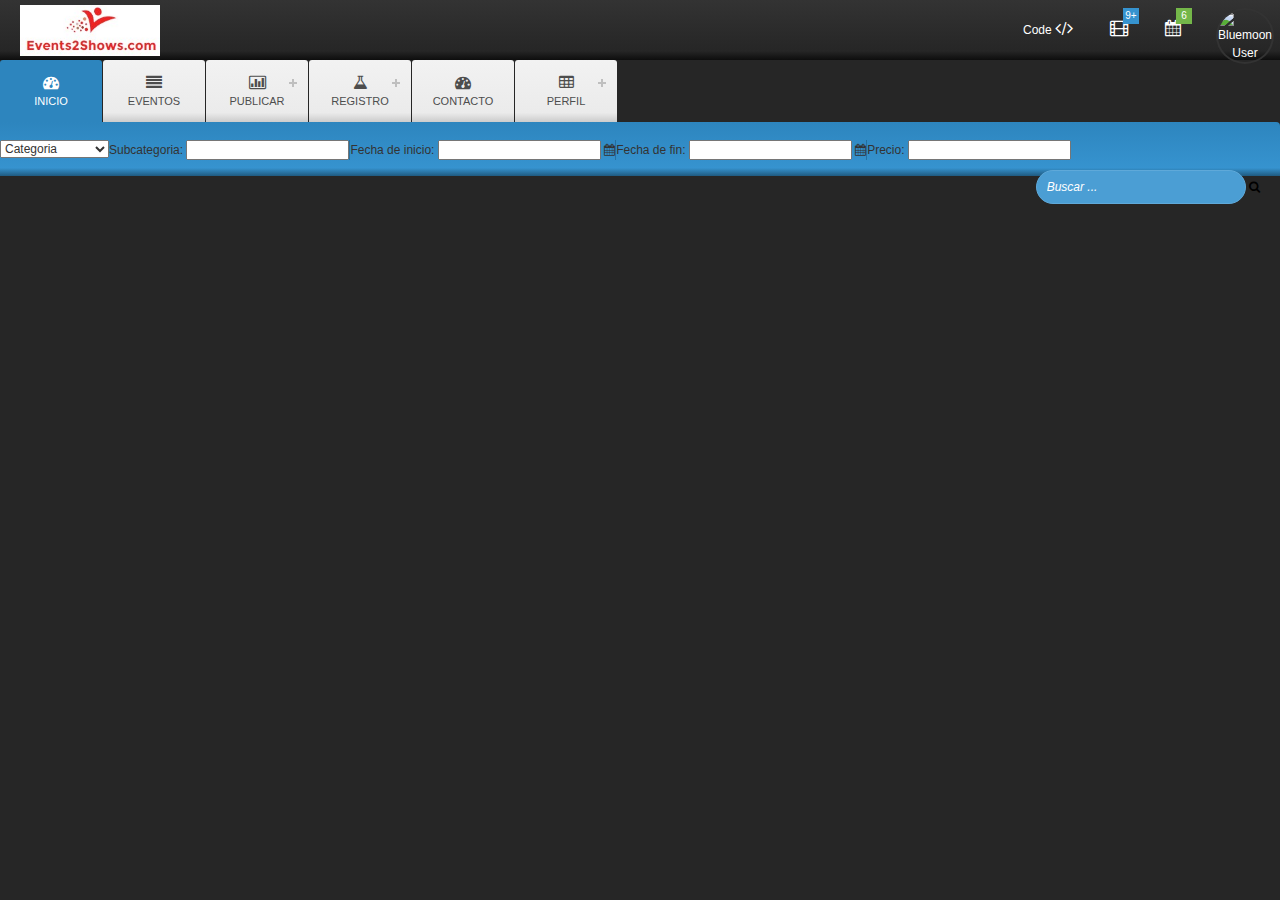
==== index.html @ 30f67073 "Merge branch 'masterDEV-Rojas' into masterDEV-Carballo" ====
<!DOCTYPE html>
<html ng-app="Prototipo">
<head lang="en">
    <meta charset="UTF-8">
    <title></title>
    <link href="resources/css/estilo.css" rel="stylesheet" type="text/css">
    <script src="https://www.google.com/jsapi"></script>
    <script src="http://code.jquery.com/jquery-1.11.3.min.js"></script>
    <script src="resources/js/angular-1.3.15/angular.min.js"></script>
    <script src="resources/js/angular-1.3.15/angular-route.min.js"></script>
    <script src="resources/js/app.js"></script>
    <link href="resources/css/index.css" rel="stylesheet">
    
    <!--Tema-->
    <link rel="shortcut icon" href="img/favicon.ico">
    
    <link href="resources/css/bootstrap.min.css" rel="stylesheet">
    <link href="resources/css/new.css" rel="stylesheet"> 
    <link href="resources/css/charts-graphs.css" rel="stylesheet">
    <!-- Datepicker CSS -->
    <link rel="stylesheet" type="text/css" href="resources/css/datepicker.css">

    <link href="resources/fonts/font-awesome.min.css" rel="stylesheet">

    <!-- HTML5 shiv and Respond.js IE8 support of HTML5 elements and media queries -->
    <!--[if lt IE 9]>
      <script src="js/html5shiv.js"></script>
      <script src="js/respond.min.js"></script>
    <![endif]-->
    <script>
      (function(i,s,o,g,r,a,m){i['GoogleAnalyticsObject']=r;i[r]=i[r]||function(){
      (i[r].q=i[r].q||[]).push(arguments)},i[r].l=1*new Date();a=s.createElement(o),
      m=s.getElementsByTagName(o)[0];a.async=1;a.src=g;m.parentNode.insertBefore(a,m)
      })(window,document,'script','http://www.google-analytics.com/analytics.js','ga');
      ga('create', 'UA-40304444-1', 'iamsrinu.com');
      ga('send', 'pageview');

    </script>
    <!--End tema-->
    </head>
<body>
   
    
    <!--Header tema-->
    <header>
      <a href="index.html" class="logo">
        <img src="resources/images/LogoEvents2shows.jpg" alt="Logo"/>
      </a>
      <div class="pull-right">
        <ul id="mini-nav" class="clearfix">
          <li class="list-box hidden-xs">
            <a href="#" data-toggle="modal" data-target="#modalMd">
              <span class="text-white">Code</span> <i class="fa fa-code"></i>
            </a>
            <!-- Modal -->
            <div class="modal fade" id="modalMd" tabindex="-1" role="dialog" aria-labelledby="myModalLabel5" aria-hidden="true">
              <div class="modal-dialog">
                <div class="modal-content">
                  <div class="modal-header">
                    <button type="button" class="close" data-dismiss="modal" aria-hidden="true">&times;</button>
                    <h4 class="modal-title text-danger" id="myModalLabel5">Coding Style </h4>
                  </div>
                  <div class="modal-body">
                    <img src="img/documentation.png" alt="Esquare Admin">
                  </div>
                  <div class="modal-footer">
                    <button type="button" class="btn btn-danger" data-dismiss="modal"><i class="fa fa-times"></i> Close</button>
                  </div>
                </div>
              </div>
            </div>
          </li>
          <li class="list-box dropdown">
            <a id="drop5" href="#" role="button" class="dropdown-toggle" data-toggle="dropdown">
              <i class="fa fa-film"></i>
            </a>
            <span class="info-label info-bg">9+</span>
            <ul class="dropdown-menu stats-widget clearfix">
              <li>
                <h5 class="text-success">$37895</h5>
                <p>Revenue <span class="text-success">+2%</span></p>
                <div class="progress progress-mini">
                  <div class="progress-bar progress-bar-success" role="progressbar" aria-valuenow="40" aria-valuemin="0" aria-valuemax="100" style="width: 40%">
                    <span class="sr-only">40% Complete (success)</span>
                  </div>
                </div>
              </li>
              <li>
                <h5 class="text-warning">47,892</h5>
                <p>Downloads <span class="text-warning">+39%</span></p>
                <div class="progress progress-mini">
                  <div class="progress-bar progress-bar-warning" role="progressbar" aria-valuenow="40" aria-valuemin="0" aria-valuemax="100" style="width: 40%">
                    <span class="sr-only">40% Complete (warning)</span>
                  </div>
                </div>
              </li>
              <li>
                <h5 class="text-danger">28214</h5>
                <p>Uploads <span class="text-danger">-7%</span></p>
                <div class="progress progress-mini">
                  <div class="progress-bar progress-bar-danger" role="progressbar" aria-valuenow="40" aria-valuemin="0" aria-valuemax="100" style="width: 40%">
                    <span class="sr-only">40% Complete (danger)</span>
                  </div>
                </div>
              </li>
            </ul>
          </li>
          <li class="list-box dropdown">
            <a id="drop5" href="#" role="button" class="dropdown-toggle" data-toggle="dropdown">
              <i class="fa fa-calendar"></i>
            </a>
            <span class="info-label success-bg">6</span>
            <ul class="dropdown-menu server-activity">
              <li>
                <p><i class="fa fa-flag text-info"></i> Pending request<span class="time">3 hrs</span></p>
              </li>
              <li>
                <p><i class="fa fa-fire text-warning"></i> Server Crashed<span class="time">3mins</span></p>
              </li>
              <li>
                <p><i class="fa fa-user text-success"></i> 3 New users<span class="time">1 min</span></p>
              </li>
              <li>
                <p><i class="fa fa-bell text-danger"></i>9 pending requests<span class="time">5 min</span></p>
              </li>
              <li>
                <p><i class="fa fa-plane text-info"></i> Performance<span class="time">25 min</span></p>
              </li>
              <li>
                <p><i class="fa fa-envelope text-warning"></i>12 new emails<span class="time">25 min</span></p>
              </li>
              <li>
                <p><i class="fa fa-cog icon-spin text-success"></i> Location settings<span class="time">4 hrs</span></p>
              </li>
            </ul>
          </li>
          <li class="list-box user-profile">
            <a id="drop7" href="#" role="button" class="dropdown-toggle user-avtar" data-toggle="dropdown">
              <img src="img/user5.png" alt="Bluemoon User">
            </a>
            <ul class="dropdown-menu server-activity">
              <li>
                <p><i class="fa fa-cog text-info"></i> Account Settings</p>
              </li>
              <li>
                <p><i class="fa fa-fire text-warning"></i> Payment Details</p>
              </li>
              <li>
                <div class="demo-btn-group clearfix">
                  <a href="#" data-original-title="" title="">
                    <i class="fa fa-facebook fa-lg icon-rounded info-bg"></i>
                  </a>
                  <a href="#" data-original-title="" title="">
                    <i class="fa fa-twitter fa-lg icon-rounded twitter-bg"></i>
                  </a>
                  <a href="#" data-original-title="" title="">
                    <i class="fa fa-linkedin fa-lg icon-rounded linkedin-bg"></i>
                  </a>
                  <a href="#" data-original-title="" title="">
                    <i class="fa fa-pinterest fa-lg icon-rounded danger-bg"></i>
                  </a>
                  <a href="#" data-original-title="" title="">
                    <i class="fa fa-google-plus fa-lg icon-rounded success-bg"></i>
                  </a>
                </div>
              </li>
              <li>
                <div class="demo-btn-group clearfix">
                  <button href="#" class="btn btn-danger">
                    Logout
                  </button>
                </div>
              </li>
            </ul>
          </li>
        </ul>
      </div>
    </header>
    <!--End Header tema-->
    

     <!--Menu-->
    
             <!-- Top Nav Start -->
                        <div id='cssmenu'>
                          <ul>
                            <li class='active'>
                              <a href='#'>
                                <i class="fa fa-dashboard"></i>
                                Inicio
                              </a>
                            </li>
                            <li>
                              <a href="#/listaEventos">
                                <i class="fa fa-align-justify"></i>
                                Eventos
                              </a>
                            </li>
                            <li class=''>
                              <a href='#'><i class="fa fa-bar-chart-o"></i>Publicar</a>
                
                              <ul>
                                 <li><a href='#'>Publicar Evento</a></li>                                 
                              </ul>
                
                            </li>
                                        <li class=''>
                              <a href='#'><i class="fa fa-flask"></i>Registro</a>
                
                              <ul>
                                 <li><a href='#/regUsuario'>Registrar Usuario</a></li> 
                                <li><a href='#/regEventos'>Registrar Eventos</a></li> 
                                  <li><a href='#/modEventos'>Modificar Eventos</a></li>
                              </ul>
                
                            </li>
                            <li class=''>
                              <a href='#'><i class="fa fa-dashboard"></i>Contacto</a>
      
                            </li>
                            <li class=''>
                              <a href='#'><i class="fa fa-table"></i>Perfil</a>
                
                              <ul>
                                 <li><a href='#'>Modificar mi Perfil</a></li>
                                 <li><a href='#'>Cambiar mi Contraseña</a></li>                                 
                              </ul>
                
                            </li>                            
                          </ul>
                        </div>
        <!-- Top Nav End -->

        <!-- Sub Nav End -->
                        <div class="sub-nav hidden-sm hidden-xs">
                          <ul>
                            <li>
                                <select>
                                  <option  id="sltCategoría" value="Categoria" selected>Categoria</option>  
                                  <option id="sltAcademico" value="Academico">Academico</option>
                                  <option id="sltAmbientalista" value="Ambientalista">Ambientalista</option>
                                  <option id="sltArte" value="Arte">Arte</option>
                                  <option id="sltCiencia" value="Ciencia">Ciencia</option>
                                  <option id="sltDeportes" value="Deportes">Deportes</option>
                                  <option id="sltGastronomia" value="Gastronomia">Gastronomia</option>
                                  <option id="sltHumanitario" value="Humanitario">Humanitario</option>
                                  <option id="sltMusica" value="Musica">Musica</option>
                                  <option id="sltPolitica" value="Politica">Politica</option>
                                  <option id="sltReligion" value="Religion">Religion o credo</option>
                                  <option id="sltSalud" value="Salud">Salud</option>
                                  <option id="sltSocial" value="Social">Social</option>
                                  <option id="sltTecnologia" value="Tecnologia">Tecnologia</option>                  
                                  <option id="sltTurismo" value="Turismo">Turismo</option>
                                  <option id="sltVideojuegos" value="Videojuegos">Videojuegos</option>         
                                </select>
                                </br>
                            </li>
                            <li>
                              Subcategoria: <input type="text" id="txtSubCategoria"/>
                                </br>
                            </li>
                            <li>Fecha de inicio: <input type="text"  name="date" />                               
                                 <i class="fa fa-calendar"></i> 
                                </br>
                            </li>
                            <li>
                                Fecha de fin: <input type="text"  name="date" />                                
                                  <i class="fa fa-calendar"></i>
                                </br>
                            </li>
                            <li>
                                Precio: <input type="text" name="txtPrecio">
                                </br>
                            </li>
                          </ul>
                              <div class="custom-search hidden-sm hidden-xs">
                              <input type="text" class="search-query" placeholder="Buscar ...">
                              <a class="fa fa-search" href="#/listarEventos"></a>
                              </div>
                        </div>
        <!-- Sub Nav End -->
    
    <!---End Menu-->
    
    
    <div id="content">
        <div ng-view></div>
    </div>

    <!--Registro de las dependencias -->
    <script src="resources/js/regEventos/regEventos.js"></script>
    <script src="resources/js/regUsuario/regUsuario.js"></script>
    <script src="resources/js/modEventos/modEventos.js"></script>
    <script src="resources/js/listarEventos/listarEventos.js"></script>
    <script src="resources/js/mostrarEvento/mostrarEvento.js"></script>
    
    <!--Tema-->
    <!-- Main Container end -->

    <script src="resources/js/jquery.js"></script>
    <script src="resources/js/bootstrap.min.js"></script>
    <script src="resources/js/jquery.scrollUp.js"></script>
    
    <!-- jQuery UI JS -->
    <script src="resources/js/jquery-ui-v1.10.3.js"></script>

    <!-- Just Gage -->
    <script src="resources/js/justgage/justgage.js"></script>
    <script src="resources/js/justgage/raphael.2.1.0.min.js"></script>

    <!-- Flot Charts -->
    <script src="resources/js/flot/jquery.flot.js"></script>
    <script src="resources/js/flot/jquery.flot.orderBar.min.js"></script>
    <script src="resources/js/flot/jquery.flot.stack.min.js"></script>
    <script src="resources/js/flot/jquery.flot.pie.min.js"></script>
    <script src="resources/js/flot/jquery.flot.tooltip.min.js"></script>
    <script src="resources/js/flot/jquery.flot.resize.min.js"></script>

    <!-- Custom JS -->
    <script src="resources/js/menu.js"></script>
    <script src="resources/js/custom-index2.js"></script>
    
    <script type="text/javascript">
      //ScrollUp
      $(function () {
        $.scrollUp({
          scrollName: 'scrollUp', // Element ID
          topDistance: '300', // Distance from top before showing element (px)
          topSpeed: 300, // Speed back to top (ms)
          animation: 'fade', // Fade, slide, none
          animationInSpeed: 400, // Animation in speed (ms)
          animationOutSpeed: 400, // Animation out speed (ms)
          scrollText: 'Top', // Text for element
          activeOverlay: false, // Set CSS color to display scrollUp active point, e.g '#00FFFF'
        });
      });
    </script>
    <!--Tema-->
</body>
</html>
---- resources/css/estilo.css ----
#pantalla{
    width: 200px;
    height: 50px;
    background-color: black;
    color: cornsilk;
    margin: 10px 0 10px 50px;
}

.no_selected{
    width: 54px;
    height: 45px;
    /*background-image: url("assets/img/no_selected.png");*/ 
    background-image: url(../img/no_selected.png);
}

.selected{
    width: 54px;
    height: 45px;
    background-image: url("../img/selected.png"); 
}

.taken{
    width: 54px;
    height: 45px;
    background-image: url("../img/taken.png"); 
}

#filaA, #filaB, #filaP{
    width: 600px;
    height: 50px;
} 

.no_selected, .selected, .taken{
    float: left;
    display: inline-block;
    margin: 0 5px 0 5px;
}

.pelicula_item {
	border: 1px solid #000;
	width: 400px;
	padding: 4px;
	margin: 10px
}

.pelicula_item img {
	width: 100px;
}

.pelicula_title {
	font-size: 1.3em;
}
---- resources/css/index.css ----
#eventBox1{
	display: inline-block;
	position:relative;
	background: #CCC;
	width: 400px;
	margin-right: 5%;
	margin-left; 0%;	
}
#eventBox1 ul{
	display: inline-block;
	position:relative;
	background:none;
	width: 99.9%;
	min-height: 400px;
	height: auto;
	margin:0%;	
}
#eventBox1 ul li{
	display:block;
	position:relative;
	background:none;
	width: 99.9%;
	height: auto;
	margin:0% 0% 1% 0%;
	padding: 0px;
	float:left;
}

#eventBox1 ul li p{
	display: inline;
	position:relative;
	background:none;
	width: 99.9%;
	height: auto;
	margin:0% 0% 0% 0%;
	float:left;
	font-weight: bold;
		padding: 0px;
}

#eventBox1 ul li textarea{
	display: inline-block;
	position:relative;
	background:none;
	width: 99.9%;
	height: auto;
	margin:0% 0% 0% 0%;
	float:left;
	padding: 2px;
}
#eventBox1 ul li img{
	display: inline-block;
	position:relative;
	background:none;
	width: 99.9%;
	height: auto;
	margin:0% 0% 0% 0%;
	float:left;
	padding: 2px;
}
---- resources/css/new.css ----
/* Theme Variables */
/* Optional Variables  Ex- Success, Error, Info, Warning */
/* Default Black and White Colors */
/*   Mixins  */
/*  Gradients  */
/*  Transition  */
/*  Box Sizing  */
/*  Box Shadow  */
/*  Border Radius  */
/*  Opacity  */
body {
  margin: 0;
  font-family: "Helvetica Neue", Helvetica, Arial, sans-serif;
  font-size: 12px;
  line-height: 20px;
  color: #333333;
  background: #262626; }

a {
  color: black;
  text-decoration: none;
  -webkit-transition: All 0.5s ease;
  -moz-transition: All 0.5s ease;
  -ms-transition: All 0.5s ease;
  -o-transition: All 0.5s ease;
  transition: All 0.5s ease; }
  a:hover {
    color: #ed6d49;
    text-decoration: none; }

@media (min-width: 980px) {
  .nav-collapse.collapse {
    height: auto !important;
    overflow: visible !important; } }
@media (min-width: 768px) {
  .container {
    width: 100%;
    padding: 0 15px; } }
@media (min-width: 992px) {
  .container {
    width: 100%;
    padding: 0 15px; } }
@media (min-width: 1200px) {
  .container {
    width: 100%;
    padding: 0 15px; } }
.no-margin {
  margin: 0 !important; }

.no-border {
  border: none !important; }

.no-padding {
  padding: 0 !important; }

.less-bottom-margin {
  margin-bottom: 5px !important; }

.center-align-text {
  text-align: center !important; }

.right-align-text {
  text-align: right !important; }

.left-align-text {
  text-align: left !important; }

.text-justify {
  text-align: justify !important; }

.progress-lg {
  height: 9px;
  margin-bottom: 7px; }

.progress-sm {
  height: 6px;
  margin-bottom: 7px; }

.progress-mini {
  height: 3px;
  margin-bottom: 5px; }

.progress-mini-x {
  height: 1px;
  margin-bottom: 5px; }

.success-bg {
  background: #74b749 !important;
  color: white !important; }

.danger-bg {
  background: #f63131 !important;
  color: white !important; }

.info-bg {
  background: #3693cf !important;
  color: white !important; }

.warning-bg {
  background: #ed6d49 !important;
  color: white !important; }

.facebook-bg {
  background: #3b5999 !important;
  color: white !important; }

.twitter-bg {
  background: #00acee !important;
  color: white !important; }

.gplus-bg {
  background: #dc4937 !important;
  color: white !important; }

.linkedin-bg {
  background: #1a85bd !important;
  color: white !important; }

.grey-bg {
  background: #999 !important;
  color: white !important; }

.semi-grey-bg {
  background: #ccc !important;
  color: #666 !important; }

.light-grey-bg {
  background: #f7f7f7 !important;
  color: #666 !important; }

.lg-border-radius {
  -webkit-border-radius: 6px;
  -moz-border-radius: 6px;
  border-radius: 6px; }

.md-border-radius {
  -webkit-border-radius: 4px;
  -moz-border-radius: 4px;
  border-radius: 4px; }

.sm-border-radius {
  -webkit-border-radius: 2px;
  -moz-border-radius: 2px;
  border-radius: 2px; }

.lg-padding {
  padding: 20px; }

.md-padding {
  padding: 10px; }

.sm-padding {
  padding: 5px; }

.no-border {
  border: none !important; }

.btn {
  -webkit-border-radius: 2px;
  -moz-border-radius: 2px;
  border-radius: 2px; }
  .btn:focus {
    outline: none; }

@media (max-width: 767px) {
  .btn {
    margin: 2px; } }
iframe.wysihtml5-sandbox {
  width: 100% !important;
  border: 1px solid #e6e6e6 !important;
  height: 200px !important;
  -webkit-border-radius: 2px;
  -moz-border-radius: 2px;
  border-radius: 2px;
  margin-bottom: 20px !important; }

.text-success {
  color: #74b749 !important; }

.text-danger {
  color: #f63131 !important; }

.text-info {
  color: #3693cf !important; }

.text-warning {
  color: #ffb400 !important; }

.text-facebook {
  color: #4c66a4 !important; }

.text-twitter {
  color: #00abf0 !important; }

.text-gplus {
  color: #cd3d2b !important; }

.jumbotron {
  padding: 10px; }
  .jumbotron p {
    font-size: 12px;
    margin-bottom: 0; }

@media screen and (min-width: 768px) {
  .container .jumbotron {
    padding: 20px;
    -webkit-border-radius: 2px;
    -moz-border-radius: 2px;
    border-radius: 2px; } }
blockquote {
  padding: 0 0 0 15px;
  margin: 0 0 20px;
  border-left: 4px solid #ebebeb; }
  blockquote p {
    margin-bottom: 0;
    font-size: 12px;
    font-weight: 300;
    line-height: 24px; }
  blockquote .title {
    color: #ed6d49;
    font-weight: bold;
    font-size: 14px; }
  blockquote small {
    display: block;
    line-height: 20px;
    color: #999999; }
    blockquote small:before {
      content: '\2014 \00A0'; }
  blockquote.pull-right {
    float: right;
    padding-right: 15px;
    padding-left: 0;
    border-right: 5px solid #eeeeee;
    border-left: 0; }
    blockquote.pull-right p {
      text-align: right; }
    blockquote.pull-right small {
      text-align: right; }
      blockquote.pull-right small:before {
        content: ''; }
      blockquote.pull-right small:after {
        content: '\00A0 \2014'; }

.stylish-lists .upper-alpha {
  list-style: upper-alpha; }
.stylish-lists .lower-alpha {
  list-style: lower-alpha; }
.stylish-lists .roman-list {
  list-style: upper-roman; }
.stylish-lists .decimal-leading-zero {
  list-style: decimal-leading-zero; }
.stylish-lists ul, .stylish-lists ol {
  padding: 0;
  margin: 0 0 10px 25px;
  list-style: disc; }
.stylish-lists ul ul, .stylish-lists ul ol {
  margin-bottom: 0; }
.stylish-lists ol ol, .stylish-lists ol ul {
  margin-bottom: 0; }
.stylish-lists li {
  line-height: 20px; }
.stylish-lists ul.unstyled, .stylish-lists ol.unstyled, .stylish-lists ul.inline, .stylish-lists ol.inline {
  margin-left: 0;
  list-style: none; }
.stylish-lists ul.inline > li, .stylish-lists ol.inline > li {
  display: inline-block;
  padding-left: 5px;
  padding-right: 5px; }
.stylish-lists dl {
  margin-bottom: 20px; }
.stylish-lists dt, .stylish-lists dd {
  line-height: 20px; }
.stylish-lists dt {
  font-weight: bold; }
.stylish-lists dd {
  margin-left: 20px; }
.stylish-lists .dl-horizontal {
  *zoom: 1; }
  .stylish-lists .dl-horizontal:before {
    display: table;
    content: "";
    line-height: 0; }
  .stylish-lists .dl-horizontal:after {
    display: table;
    content: "";
    line-height: 0;
    clear: both; }
  .stylish-lists .dl-horizontal dt {
    float: left;
    width: 160px;
    clear: left;
    text-align: right;
    overflow: hidden;
    text-overflow: ellipsis;
    white-space: nowrap; }
  .stylish-lists .dl-horizontal dd {
    margin-left: 180px; }

/*  Login  */
.sign-in-container {
  margin: 30px auto; }
  .sign-in-container .login-wrapper {
    background: #fcfcfc;
    -webkit-border-radius: 4px;
    -moz-border-radius: 4px;
    border-radius: 4px;
    -webkit-box-shadow: 0 18px 6px -8px #121212, 0 0 0 #333333;
    -moz-box-shadow: 0 18px 6px -8px #121212, 0 0 0 #333333;
    box-shadow: 0 18px 6px -8px #121212, 0 0 0 #333333;
    border: 2px solid #d9d9d9;
    position: relative; }
    .sign-in-container .login-wrapper .header {
      padding: 30px 20px 10px 20px;
      margin: 0; }
      .sign-in-container .login-wrapper .header h3 {
        line-height: 40px;
        margin: 0;
        padding: 0;
        color: #f63131; }
      .sign-in-container .login-wrapper .header p {
        font-size: 12px;
        text-align: left;
        line-height: 18px;
        color: gray;
        padding: 10px 0;
        margin: 0; }
      .sign-in-container .login-wrapper .header .logo img {
        max-width: 80px;
        float: right; }
    .sign-in-container .login-wrapper .content {
      padding: 10px 20px; }
      .sign-in-container .login-wrapper .content .input {
        height: 30px;
        font-weight: normal;
        color: #cccccc;
        box-shadow: none;
        -webkit-border-radius: 2px;
        -moz-border-radius: 2px;
        border-radius: 2px; }
      .sign-in-container .login-wrapper .content .input:hover, .sign-in-container .login-wrapper .content select:hover {
        background: #fafafa; }
    .sign-in-container .login-wrapper .actions {
      padding: 10px 20px;
      background: white;
      border-radius: 0 0 4px 4px; }
      .sign-in-container .login-wrapper .actions .btn {
        float: right; }
      .sign-in-container .login-wrapper .actions .link {
        float: right;
        padding: 8px;
        margin-right: 10px;
        color: #737373; }

.input-group .input-group-addon i {
  display: block;
  cursor: pointer;
  width: 18px;
  height: 20px;
  -webkit-border-radius: 2px;
  -moz-border-radius: 2px;
  border-radius: 2px; }

/*  Tiny Scrollbar CSS  */
#scrollbar, #scrollbar-one, #scrollbar-two, #scrollbar-three {
  width: 100%;
  clear: both;
  margin: 0; }
  #scrollbar .viewport, #scrollbar-one .viewport, #scrollbar-two .viewport, #scrollbar-three .viewport {
    width: 98%;
    height: 270px;
    overflow: hidden;
    position: relative; }
  #scrollbar .overview, #scrollbar-one .overview, #scrollbar-two .overview, #scrollbar-three .overview {
    list-style: none;
    position: absolute;
    left: 0;
    top: 0;
    width: 100%; }
  #scrollbar .thumb, #scrollbar-one .thumb, #scrollbar-two .thumb, #scrollbar-three .thumb {
    background-color: #ed6d49; }
    #scrollbar .thumb .end, #scrollbar-one .thumb .end, #scrollbar-two .thumb .end, #scrollbar-three .thumb .end {
      background-color: #ed6d49; }
  #scrollbar .scrollbar, #scrollbar-one .scrollbar, #scrollbar-two .scrollbar, #scrollbar-three .scrollbar {
    position: relative;
    float: right;
    width: 3px; }
  #scrollbar .track, #scrollbar-one .track, #scrollbar-two .track, #scrollbar-three .track {
    background-color: #cccccc;
    height: 100%;
    width: 3px;
    position: relative;
    padding: 0; }
  #scrollbar .thumb, #scrollbar-one .thumb, #scrollbar-two .thumb, #scrollbar-three .thumb {
    height: 20px;
    width: 3px;
    cursor: pointer;
    overflow: hidden;
    position: absolute;
    top: 0; }
    #scrollbar .thumb .end, #scrollbar-one .thumb .end, #scrollbar-two .thumb .end, #scrollbar-three .thumb .end {
      overflow: hidden;
      height: 5px;
      width: 13px; }
  #scrollbar .disable, #scrollbar-one .disable, #scrollbar-two .disable, #scrollbar-three .disable {
    display: none; }

#scrollbar-one .thumb, #scrollbar-two .thumb {
  background-color: #3693cf; }
  #scrollbar-one .thumb .end, #scrollbar-two .thumb .end {
    background-color: #3693cf; }

.noSelect {
  user-select: none;
  -o-user-select: none;
  -moz-user-select: none;
  -khtml-user-select: none;
  -webkit-user-select: none; }

.info-fade {
  color: gray; }

.right-align-text {
  text-align: right !important; }

ul {
  margin: 0;
  padding: 0;
  list-style: none; }

/* Tab style */
#scrollUp {
  bottom: 17px;
  right: 30px;
  width: 48px;
  height: 36px;
  line-height: 36px;
  font-size: 12px;
  text-align: center;
  color: white;
  background: #74b749;
  -webkit-border-radius: 4px;
  -moz-border-radius: 4px;
  border-radius: 4px;
  -webkit-transition: bottom 150ms linear;
  -moz-transition: bottom 150ms linear;
  -ms-transition: bottom 150ms linear;
  -o-transition: bottom 150ms linear;
  transition: bottom 150ms linear; }

@media (max-width: 767px) {
  #scrollUp {
    display: none !important; } }
.nav-tabs {
  border: 1px solid #e6e6e6;
  padding: 4px 4px 0 4px;
  background-color: #ededed;
  /* Fallback Color */
  background-image: -webkit-gradient(linear, left top, left bottom, from(#f7f7f7), to(#ededed));
  /* Saf4+, Chrome */
  background-image: -webkit-linear-gradient(top, #f7f7f7, #ededed);
  /* Chrome 10+, Saf5.1+, iOS 5+ */
  background-image: -moz-linear-gradient(top, #f7f7f7, #ededed);
  /* FF3.6 */
  background-image: -ms-linear-gradient(top, #f7f7f7, #ededed);
  /* IE10 */
  background-image: -o-linear-gradient(top, #f7f7f7, #ededed);
  /* Opera 11.10+ */
  background-image: linear-gradient(top, #f7f7f7, #ededed);
  -webkit-border-radius: 2px 2px 0 0;
  -moz-border-radius: 2px 2px 0 0;
  border-radius: 2px 2px 0 0; }

.tab-content {
  padding: 15px;
  border: 1px solid #e6e6e6;
  background: white;
  border-top: 0;
  -webkit-border-radius: 0 0 2px 2px;
  -moz-border-radius: 0 0 2px 2px;
  border-radius: 0 0 2px 2px; }

.breadcrumb {
  background: #ebebeb; }
  .breadcrumb a {
    color: #333333;
    font-weight: 600; }

.actions-button [data-icon]:before {
  font-size: 13px; }
.actions-button li {
  float: left;
  margin-right: 10px; }
  .actions-button li:last-child {
    margin-right: 0; }
  .actions-button li a {
    color: #666666; }

/*  Next-prev Buttons  */
.next-prev-btn-container {
  margin-left: 10px; }
  .next-prev-btn-container .button {
    display: inline-block;
    position: relative;
    color: white;
    text-shadow: 0 1px 0 rgba(0, 0, 0, 0.7);
    text-align: center;
    padding: 4px 17px;
    font-size: 12px;
    font-weight: bold;
    -webkit-border-radius: 4px;
    -moz-border-radius: 4px;
    border-radius: 4px;
    border: 1px solid #e8481b;
    background: #ed6d49; }
    .next-prev-btn-container .button:hover {
      color: #d9d9d9;
      text-shadow: 0 1px 0 rgba(0, 0, 0, 0.5); }
    .next-prev-btn-container .button.prev {
      border-left: none; }
      .next-prev-btn-container .button.prev:after {
        background: #ed6d49;
        content: '';
        position: absolute;
        height: 50%;
        width: 15px;
        border-left: 1px solid #e8481b;
        left: -5px;
        top: 1px;
        -webkit-transform: skew(-40deg, 0);
        -moz-transform: skew(-40deg, 0);
        -o-transform: skew(-40deg, 0);
        -ms-transform: skew(-40deg, 0);
        transform: skew(-40deg, 0); }
      .next-prev-btn-container .button.prev:before {
        background: #ed6d49;
        content: '';
        position: absolute;
        height: 48%;
        width: 15px;
        border-left: 1px solid #e8481b;
        bottom: 1px;
        left: -5px;
        -webkit-transform: skew(40deg, 0);
        -moz-transform: skew(40deg, 0);
        -o-transform: skew(40deg, 0);
        -ms-transform: skew(40deg, 0);
        transform: skew(40deg, 0); }
    .next-prev-btn-container .button.next {
      border-right: none; }
      .next-prev-btn-container .button.next:after {
        background: #ed6d49;
        content: '';
        position: absolute;
        height: 48%;
        width: 15px;
        border-right: 1px solid #e8481b;
        right: -5px;
        bottom: 1px;
        -webkit-transform: skew(-40deg, 0);
        -moz-transform: skew(-40deg, 0);
        -o-transform: skew(-40deg, 0);
        -ms-transform: skew(-40deg, 0);
        transform: skew(-40deg, 0); }
      .next-prev-btn-container .button.next:before {
        background: #ed6d49;
        content: '';
        position: absolute;
        height: 50%;
        width: 15px;
        border-right: 1px solid #e8481b;
        top: 1px;
        right: -5px;
        -webkit-transform: skew(40deg, 0);
        -moz-transform: skew(40deg, 0);
        -o-transform: skew(40deg, 0);
        -ms-transform: skew(40deg, 0);
        transform: skew(40deg, 0); }

/*  Horizontal Rule Styles  */
.hr-stylish {
  padding: 0;
  border: none;
  line-height: 0;
  border-top: medium double #b3b3b3;
  color: #b3b3b3;
  text-align: center; }
  .hr-stylish:after {
    content: "";
    display: inline-block;
    position: relative;
    top: -12px;
    font-size: 14px;
    padding: 0 10px;
    background: #f7f7f7; }

.hr-stylish-1 {
  padding: 0;
  border: none;
  height: 1px;
  background-image: -webkit-linear-gradient(left, #f7f7f7, #b3b3b3, gray, #b3b3b3, #f7f7f7);
  background-image: -moz-linear-gradient(left, #f7f7f7, #b3b3b3, gray, #b3b3b3, #f7f7f7);
  background-image: -ms-linear-gradient(left, #f7f7f7, #b3b3b3, gray, #b3b3b3, #f7f7f7);
  background-image: -o-linear-gradient(left, #f7f7f7, #b3b3b3, gray, #b3b3b3, #f7f7f7);
  color: gray;
  text-align: center; }
  .hr-stylish-1:after {
    content: "";
    display: inline-block;
    position: relative;
    top: -12px;
    font-size: 14px;
    padding: 0 10px;
    background: #f7f7f7; }

/*  Beautiful Breadcrumb  */
.breadcrumb-beauty {
  list-style: none;
  overflow: hidden;
  font-size: 12px;
  background: #e6e6e6;
  -webkit-border-radius: 2px;
  -moz-border-radius: 2px;
  border-radius: 2px;
  border: 1px solid #d9d9d9; }
  .breadcrumb-beauty li {
    float: left; }
    .breadcrumb-beauty li a {
      background: #e6e6e6;
      color: #4d4d4d;
      padding: 4px 0 4px 48px;
      position: relative;
      display: block;
      float: left; }
      .breadcrumb-beauty li a:after {
        content: " ";
        display: block;
        width: 0;
        height: 0;
        border-top: 50px solid transparent;
        border-bottom: 50px solid transparent;
        border-left: 30px solid #e6e6e6;
        position: absolute;
        top: 50%;
        margin-top: -50px;
        left: 100%;
        z-index: 2; }
    .breadcrumb-beauty li:first-child a {
      padding-left: 10px;
      -webkit-border-radius: 2px 0 0 2px;
      -moz-border-radius: 2px 0 0 2px;
      border-radius: 2px 0 0 2px; }
    .breadcrumb-beauty li:nth-child(2) a {
      background: #d9d9d9; }
      .breadcrumb-beauty li:nth-child(2) a:after {
        border-left-color: #d9d9d9; }
    .breadcrumb-beauty li:nth-child(3) a {
      background: #d1d1d1; }
      .breadcrumb-beauty li:nth-child(3) a:after {
        border-left-color: #d1d1d1; }
    .breadcrumb-beauty li:nth-child(4) a {
      background: #c9c9c9; }
      .breadcrumb-beauty li:nth-child(4) a:after {
        border-left-color: #c9c9c9; }
    .breadcrumb-beauty li:nth-child(5) a {
      background: #c2c2c2; }
      .breadcrumb-beauty li:nth-child(5) a:after {
        border-left-color: #c2c2c2; }
    .breadcrumb-beauty li:last-child a {
      background: transparent !important;
      color: black;
      pointer-events: none;
      cursor: default; }
      .breadcrumb-beauty li:last-child a:after {
        border-left-color: transparent; }

header {
  background-color: #212121;
  background-image: -webkit-gradient(linear, 0 0, 0 100%, from(#333333), color-stop(85%, #262626), to(#0d0d0d));
  background-image: -webkit-linear-gradient(#333333, #262626 85%, #0d0d0d);
  background-image: -moz-linear-gradient(top, #333333, #262626 85%, #0d0d0d);
  background-image: -o-linear-gradient(#333333, #262626 85%, #0d0d0d);
  background-image: linear-gradient(#333333, #262626 85%, #0d0d0d);
  background-repeat: no-repeat;
  height: 60px;
  line-height: 60px;
  padding: 0 20px;
  vertical-align: middle; }
  header .logo {
    width: 180px;
    float: left; }
    header .logo img {
      max-width: 140px; }

@media (max-width: 767px) {
  header .logo {
    width: 100px; }
    header .logo img {
      max-width: 90px; } }
ul#mini-nav {
  padding: 0;
  list-style-type: none;
  margin: 0; }
  ul#mini-nav li.list-box {
    position: relative;
    cursor: pointer;
    float: left;
    margin-left: 7px;
    text-align: center;
    line-height: 100%;
    vertical-align: middle; }
    ul#mini-nav li.list-box a {
      padding: 20px 15px;
      line-height: 18px;
      display: block;
      color: white; }
      ul#mini-nav li.list-box a span {
        margin-top: 0; }
      ul#mini-nav li.list-box a i {
        color: white;
        font-size: 17px; }
      ul#mini-nav li.list-box a:focus {
        outline: none;
        text-decoration: none; }
    ul#mini-nav li.list-box:hover a i {
      color: #dbebf6; }
    ul#mini-nav li.list-box .info-label {
      position: absolute;
      top: 8px;
      right: 4px;
      color: white;
      font-size: 10px;
      text-align: center;
      line-height: 16px;
      width: 16px;
      height: 16px; }
    ul#mini-nav li.list-box .info-label-opc {
      opacity: 0.4; }
    ul#mini-nav li.list-box.user-profile {
      padding: 0;
      margin: 8px 0 0 20px;
      background-color: transparent; }
      ul#mini-nav li.list-box.user-profile .user-avtar {
        width: 44px;
        height: 44px;
        float: left;
        padding: 0; }
        ul#mini-nav li.list-box.user-profile .user-avtar img {
          border: 2px solid #333333;
          width: 44px;
          height: 44px;
          -webkit-border-radius: 100%;
          -moz-border-radius: 100%;
          border-radius: 100%; }
      ul#mini-nav li.list-box.user-profile .account-details {
        float: left;
        width: 120px; }
        ul#mini-nav li.list-box.user-profile .account-details h5.user-name {
          text-align: right;
          font-weight: 400;
          margin: 0 0 4px 0;
          padding: 0;
          color: white;
          font-size: 12px;
          font-style: italic; }
        ul#mini-nav li.list-box.user-profile .account-details ul.settings {
          float: left;
          width: 120px;
          margin-right: 32px;
          margin: 0 2px 0 0;
          list-style-type: none;
          padding: 0; }
          ul#mini-nav li.list-box.user-profile .account-details ul.settings li {
            text-align: left;
            background-color: #4b9ed4;
            height: 18px;
            line-height: 14px;
            margin-bottom: 2px; }
            ul#mini-nav li.list-box.user-profile .account-details ul.settings li a {
              color: white;
              font-size: 10px;
              padding: 2px 5px; }
            ul#mini-nav li.list-box.user-profile .account-details ul.settings li:last-child {
              margin-bottom: 0; }
            ul#mini-nav li.list-box.user-profile .account-details ul.settings li:hover {
              background-color: #5fa9d9; }
        ul#mini-nav li.list-box.user-profile .account-details .logout {
          background-color: #f74949;
          height: 48px;
          width: 48px;
          float: left; }
          ul#mini-nav li.list-box.user-profile .account-details .logout a {
            padding: 0; }
          ul#mini-nav li.list-box.user-profile .account-details .logout i {
            text-align: center;
            line-height: 48px;
            font-size: 16px;
            color: white; }
          ul#mini-nav li.list-box.user-profile .account-details .logout:hover {
            background-color: #f51919; }
    ul#mini-nav li.list-box:first-child {
      margin-left: 0; }
  ul#mini-nav .dropdown-menu {
    min-width: 320px;
    float: left;
    position: absolute;
    right: 0 !important;
    top: 45px;
    left: inherit;
    border: none;
    border-top: 3px solid #5fa9d9; }
    ul#mini-nav .dropdown-menu:before {
      content: "";
      position: absolute;
      top: -10px;
      right: 12px;
      border-bottom: 7px solid #5fa9d9;
      border-right: 7px solid transparent;
      border-left: 7px solid transparent; }
  ul#mini-nav #mob-nav {
    background-color: #f63131;
    padding: 10px;
    margin: 6px 0; }
    ul#mini-nav #mob-nav a {
      padding: 0;
      line-height: 18px;
      color: white;
      font-size: 14px; }

ul.stats-widget {
  margin: 0;
  padding: 0;
  list-style-type: none; }
  ul.stats-widget li {
    padding: 10px 15px;
    -webkit-box-sizing: border-box;
    -moz-box-sizing: border-box;
    box-sizing: border-box;
    border-bottom: 1px solid #f2f2f2; }
    ul.stats-widget li h5 {
      font-size: 18px;
      font-weight: 400;
      text-transform: uppercase;
      margin: 0;
      padding: 0;
      color: #f63131;
      margin-bottom: 3px; }
    ul.stats-widget li p {
      margin: 0 0 5px 0;
      padding: 0;
      font-size: 11px;
      line-height: 100%; }
      ul.stats-widget li p span {
        float: right;
        font-weight: 700; }
    ul.stats-widget li .progress {
      margin-bottom: 0; }
    ul.stats-widget li:last-child {
      border-bottom: 0 solid #f2f2f2; }
    ul.stats-widget li:hover {
      background-color: #f7f7f7; }

ul.server-activity {
  padding: 10px 15px;
  margin: 0;
  list-style-type: none; }
  ul.server-activity li {
    padding: 6px 0px;
    border-bottom: 1px solid #f2f2f2; }
    ul.server-activity li p {
      font-size: 12px;
      padding: 0;
      margin: 0; }
      ul.server-activity li p i {
        height: 30px;
        width: 30px;
        background: #f2f2f2;
        -webkit-border-radius: 50px;
        -moz-border-radius: 50px;
        border-radius: 50px;
        line-height: 30px;
        text-align: center;
        margin-right: 10px; }
      ul.server-activity li p .time {
        text-align: right;
        color: #3693cf;
        float: right;
        line-height: 30px;
        font-weight: 700; }
    ul.server-activity li:last-child {
      border-bottom: 0; }

ul.project-activity {
  margin: 0;
  padding: 0;
  list-style: none; }
  ul.project-activity li.activity-list {
    position: relative;
    border-left: 2px solid #d9d9d9; }
    ul.project-activity li.activity-list:after {
      background-color: white;
      border-color: #f63131;
      border-radius: 10px;
      border-style: solid;
      border-width: 2px;
      bottom: 0;
      content: "";
      height: 9px;
      left: 0;
      margin-left: -6px;
      position: absolute;
      width: 9px; }
    ul.project-activity li.activity-list .detail-info {
      margin: 0 0 0 15px;
      padding-bottom: 10px; }
    ul.project-activity li.activity-list p.message {
      padding: 0;
      margin: 0; }
    ul.project-activity li.activity-list.success {
      border-left-color: #74b749; }
      ul.project-activity li.activity-list.success:after {
        border-color: #74b749; }
    ul.project-activity li.activity-list.danger {
      border-left-color: #f63131; }
      ul.project-activity li.activity-list.danger:after {
        border-color: #f63131; }
    ul.project-activity li.activity-list.info {
      border-left-color: #3693cf; }
      ul.project-activity li.activity-list.info:after {
        border-color: #3693cf; }
    ul.project-activity li.activity-list.warning {
      border-left-color: #ffb400; }
      ul.project-activity li.activity-list.warning:after {
        border-color: #ffb400; }
    ul.project-activity li.activity-list:before {
      content: " ";
      display: table; }
    ul.project-activity li.activity-list:after {
      content: " ";
      display: table;
      clear: both;
      bottom: auto;
      top: 5px; }
    ul.project-activity li.activity-list:last-child .detail-info {
      padding-bottom: 0; }

.messages-list {
  margin: 0;
  padding: 0;
  list-style: none; }
  .messages-list li {
    position: relative;
    clear: both;
    display: inline-block;
    padding: 16px 15px;
    margin: 0 0 10px 0;
    font-size: 13px;
    line-height: 16px;
    font-family: Arial;
    border-radius: 30px; }
    .messages-list li:before {
      position: absolute;
      top: 0;
      width: 48px;
      height: 48px;
      border-radius: 48px;
      content: ''; }
    .messages-list li:after {
      position: absolute;
      top: 15px;
      content: '';
      width: 0;
      height: 0; }
    .messages-list li:nth-child(odd) {
      float: right;
      margin-right: 80px;
      color: white;
      background: #ed6d49; }
      .messages-list li:nth-child(odd):before {
        right: -80px;
        background-image: url(../img/user4.png); }
      .messages-list li:nth-child(odd):after {
        border-right: 25px solid transparent;
        right: -15px;
        border-top: 25px solid #ed6d49; }
    .messages-list li:nth-child(even) {
      float: left;
      margin-left: 80px;
      color: white;
      background: #3693cf; }
      .messages-list li:nth-child(even):before {
        left: -80px;
        background-image: url(../img/user5.png); }
      .messages-list li:nth-child(even):after {
        border-left: 25px solid transparent;
        left: -15px;
        border-top: 25px solid #3693cf; }
    .messages-list li:last-child {
      margin-bottom: 0; }

ul.appointments {
  margin: 10px 0 0 0;
  padding: 0;
  list-style-type: none; }
  ul.appointments li {
    margin-bottom: 5px;
    border-bottom: 1px solid #d9d9d9;
    padding-bottom: 3px;
    font-size: 11px;
    color: #404040;
    cursor: pointer; }
    ul.appointments li:hover {
      color: #ed6d49; }
    ul.appointments li:first-child {
      text-decoration: line-through; }

/* Sub Navigation starts  */
.sub-nav {
  background-color: #3187bf;
  background-image: -webkit-gradient(linear, 0 0, 0 100%, from(#2d85be), color-stop(85%, #3693cf), to(#1f5a80));
  background-image: -webkit-linear-gradient(#2d85be, #3693cf 85%, #1f5a80);
  background-image: -moz-linear-gradient(top, #2d85be, #3693cf 85%, #1f5a80);
  background-image: -o-linear-gradient(#2d85be, #3693cf 85%, #1f5a80);
  background-image: linear-gradient(#2d85be, #3693cf 85%, #1f5a80);
  background-repeat: no-repeat;
  -webkit-border-radius: 0 4px 0 0;
  -moz-border-radius: 0 4px 0 0;
  border-radius: 0 4px 0 0;
  height: 54px;
  line-height: 54px; }
  .sub-nav li {
    float: left;
    margin-top: 18px;
    line-height: 100%;
    border-right: 1px solid rgba(0, 0, 0, 0.2); }
    .sub-nav li a {
      color: white;
      font-size: 12px;
      text-shadow: none;
      line-height: 18px;
      height: 18px;
      padding: 2px 20px; }
      .sub-nav li a:hover {
        opacity: 0.7; }
    .sub-nav li:last-of-type {
      border-right: none; }
    .sub-nav li:first-of-type {
      border-right: none; }
    .sub-nav li .selected {
      color: #FFFC00; }
    .sub-nav li .heading {
      font-size: 16px;
      line-height: 16px;
      padding-right: 10px;
      color: white;
      opacity: 1; }

.custom-search {
  position: relative;
  float: right;
  padding: 0;
  margin: 0 20px 0 0; }
  .custom-search ::-webkit-input-placeholder {
    color: white; }
  .custom-search :-moz-placeholder {
    color: white; }
  .custom-search ::-moz-placeholder {
    color: white; }
  .custom-search :-ms-input-placeholder {
    color: white; }
  .custom-search .search-query {
    margin: 0;
    padding: 6px 10px;
    color: white;
    font-style: italic;
    background: #4b9ed4;
    border: 1px solid #5fa9d9;
    width: 210px;
    -webkit-transition: all 0.5s ease;
    -moz-transition: all 0.5s ease;
    -ms-transition: all 0.5s ease;
    -o-transition: all 0.5s ease;
    transition: all 0.5s ease;
    line-height: 20px;
    -webkit-border-radius: 30px;
    -moz-border-radius: 30px;
    border-radius: 30px; }
    .custom-search .search-query:focus {
      outline: none;
      border: 0;
      width: 260px;
      border: 1px solid #74b4de;
      background: #3693cf; }
  .custom-search i {
    padding: 21px 0 0 15px;
    cursor: pointer;
    top: 0;
    position: absolute;
    right: 12px;
    color: #c6e0f1; }

.notice {
  position: relative;
  margin: 10px;
  background: #f2f2f2;
  padding: 12px 12px 12px 25px;
  border-left: 4px solid #e6e6e6; }
  .notice:before {
    position: absolute;
    top: 50%;
    margin-top: -15px;
    left: -17px;
    background-color: #f2f2f2;
    color: white;
    width: 30px;
    height: 30px;
    -webkit-border-radius: 20%;
    -moz-border-radius: 20%;
    border-radius: 20%;
    text-align: center;
    line-height: 30px; }
  .notice p {
    margin: 0; }
  .notice.blue {
    border-color: #3693cf; }
    .notice.blue:before {
      font-family: "FontAwesome";
      content: "\f14a";
      background-color: #3693cf; }
  .notice.green {
    border-color: #74b749; }
    .notice.green:before {
      content: "\f121";
      font-family: "FontAwesome";
      background-color: #74b749; }
  .notice.yellow {
    border-color: #ffb400; }
    .notice.yellow:before {
      font-family: "FontAwesome";
      content: "\f101";
      background-color: #ffb400; }
  .notice.red {
    border-color: #f63131; }
    .notice.red:before {
      font-family: "FontAwesome";
      content: "\f129";
      background-color: #f63131; }

/*  DASHBOARD CSS Starts here  */
.dashboard-container {
  margin-top: 15px; }

.dashboard-wrapper {
  position: relative;
  background: #f7f7f7;
  min-height: 680px;
  padding: 15px; }

/*  Dashboard Wrapper Ends Here  */
.dashboard-wrapper-lg {
  position: relative;
  background: #f7f7f7;
  min-height: 680px;
  padding: 20px; }

/*  Left Sidebar Container Starts Here  */
.left-sidebar {
  margin-right: 260px; }

@media (max-width: 767px) {
  .left-sidebar {
    margin-right: 0px; } }
/*  Left Sidebar Container Ends Here  */
.widget {
  background: #fafafa;
  border: 1px solid #cfcfcf;
  clear: both;
  margin-top: 0px;
  margin-bottom: 30px;
  -webkit-border-radius: 3px;
  -moz-border-radius: 3px;
  border-radius: 3px; }
  .widget .widget-header {
    background-color: #e8e8e8;
    /* Fallback Color */
    background-image: -webkit-gradient(linear, left top, left bottom, from(#fcfcfc), to(#e8e8e8));
    /* Saf4+, Chrome */
    background-image: -webkit-linear-gradient(top, #fcfcfc, #e8e8e8);
    /* Chrome 10+, Saf5.1+, iOS 5+ */
    background-image: -moz-linear-gradient(top, #fcfcfc, #e8e8e8);
    /* FF3.6 */
    background-image: -ms-linear-gradient(top, #fcfcfc, #e8e8e8);
    /* IE10 */
    background-image: -o-linear-gradient(top, #fcfcfc, #e8e8e8);
    /* Opera 11.10+ */
    background-image: linear-gradient(top, #fcfcfc, #e8e8e8);
    -webkit-border-radius: 2px 2px 0 0;
    -moz-border-radius: 2px 2px 0 0;
    border-radius: 2px 2px 0 0;
    border-bottom: 1px solid #cfcfcf;
    height: 42px;
    padding: 0 15px;
    line-height: 42px; }
    .widget .widget-header .title {
      color: #333333;
      float: left;
      font-weight: bold;
      font-size: 16px; }
      .widget .widget-header .title .attribution, .widget .widget-header .title .mini-title {
        font-size: 11px;
        padding-left: 4px;
        color: #b3b3b3;
        font-weight: normal; }
        .widget .widget-header .title .attribution a, .widget .widget-header .title .mini-title a {
          color: #b3b3b3; }
    .widget .widget-header span.tools {
      padding: 0;
      float: right;
      margin: 0; }
      .widget .widget-header span.tools > a {
        display: inline-block;
        margin-right: 5px;
        color: #666666;
        margin-top: 3px; }
        .widget .widget-header span.tools > a:hover {
          text-decoration: none;
          opacity: .6; }
      .widget .widget-header span.tools > a.btn {
        color: white;
        margin-top: 0; }
    @media (max-width: 767px) {
      .widget .widget-header span.tools {
        display: none; }
      .widget .widget-header .tools {
        display: none; } }
  .widget .widget-body {
    padding: 15px;
    border-bottom: 1px solid #b3b3b3;
    -webkit-border-radius: 0 0 2px 2px;
    -moz-border-radius: 0 0 2px 2px;
    border-radius: 0 0 2px 2px; }

.mini-widget {
  margin: 0 0 25px 0;
  display: block;
  -webkit-border-radius: 2px;
  -moz-border-radius: 2px;
  border-radius: 2px; }
  .mini-widget .mini-widget-heading {
    padding: 7px 15px;
    -webkit-border-radius: 2px 2px 0 0;
    -moz-border-radius: 2px 2px 0 0;
    border-radius: 2px 2px 0 0;
    text-transform: uppercase;
    text-align: center;
    background: #3693cf;
    color: white; }
    .mini-widget .mini-widget-heading .pull-right {
      color: white;
      opacity: 0.7;
      -webkit-transition: All 0.5s ease-in;
      -moz-transition: All 0.5s ease-in;
      -ms-transition: All 0.5s ease-in;
      -o-transition: All 0.5s ease-in;
      transition: All 0.5s ease-in; }
      .mini-widget .mini-widget-heading .pull-right i {
        line-height: 100%;
        margin-right: 2px; }
  .mini-widget .mini-widget-body {
    padding: 10px 15px;
    font-size: 36px;
    font-weight: 300;
    background: #2877aa; }
    .mini-widget .mini-widget-body i {
      color: #5fa9d9;
      -webkit-transition: All 0.5s ease-in;
      -moz-transition: All 0.5s ease-in;
      -ms-transition: All 0.5s ease-in;
      -o-transition: All 0.5s ease-in;
      transition: All 0.5s ease-in;
      font-size: 60px;
      line-height: 60px; }
    .mini-widget .mini-widget-body .number {
      font-size: 36px;
      line-height: 60px;
      color: white; }
  .mini-widget .mini-widget-footer {
    color: white;
    background: #246895;
    padding: 5px 15px;
    -webkit-border-radius: 0 0 2px 2px;
    -moz-border-radius: 0 0 2px 2px;
    border-radius: 0 0 2px 2px;
    position: relative; }
    .mini-widget .mini-widget-footer i {
      float: right;
      position: relative;
      top: 2px;
      display: none; }

.mini-widget-red .mini-widget-heading {
  background: #f63131;
  color: white; }
  .mini-widget-red .mini-widget-heading .pull-right {
    color: white; }
.mini-widget-red .mini-widget-body {
  background: #ea0a0a; }
  .mini-widget-red .mini-widget-body i {
    color: #f86262; }
  .mini-widget-red .mini-widget-body .number {
    color: white; }
.mini-widget-red .mini-widget-footer {
  color: white;
  background: #d10909; }

.mini-widget-green .mini-widget-heading {
  background: #74b749;
  color: white; }
  .mini-widget-green .mini-widget-heading .pull-right {
    color: white; }
.mini-widget-green .mini-widget-body {
  background: #5d933a; }
  .mini-widget-green .mini-widget-body i {
    color: #90c56e; }
  .mini-widget-green .mini-widget-body .number {
    color: white; }
.mini-widget-green .mini-widget-footer {
  color: white;
  background: #518133; }

.mini-widget-grey .mini-widget-heading {
  background: #666666;
  color: white; }
  .mini-widget-grey .mini-widget-heading .pull-right {
    color: white; }
.mini-widget-grey .mini-widget-body {
  background: #4d4d4d; }
  .mini-widget-grey .mini-widget-body i {
    color: gray; }
  .mini-widget-grey .mini-widget-body .number {
    color: white; }
.mini-widget-grey .mini-widget-footer {
  color: white;
  background: #404040; }

.social-stats {
  text-align: center; }
  .social-stats .social-icon {
    padding: 15px;
    height: 60px;
    width: 60px;
    line-height: 45px;
    margin: 0 auto 10px auto;
    -webkit-border-radius: 50% 50% 50% 0;
    -moz-border-radius: 50% 50% 50% 0;
    border-radius: 50% 50% 50% 0; }
    .social-stats .social-icon i {
      color: white; }
  .social-stats .stats-details h6 {
    font-weight: 600;
    margin: 0 0 7px 0;
    font-size: 13px; }
  .social-stats .stats-details h3 {
    color: #333333;
    font-weight: 500;
    margin: 0 0 3px 0;
    font-size: 22px; }
  .social-stats .stats-details h5 {
    padding-top: 5px;
    margin-top: 5px;
    border-top: 1px solid #e6e6e6;
    color: #4d4d4d;
    font-weight: 500;
    margin: 0;
    font-size: 14px; }

/*  Right Sidebar Container Starts Here  */
.right-sidebar {
  width: 240px;
  margin-left: 20px;
  position: absolute;
  right: 15px;
  top: 15px; }
  .right-sidebar .wrapper {
    margin-bottom: 10px;
    padding: 5px;
    background: #e6e6e6;
    -webkit-border-radius: 2px;
    -moz-border-radius: 2px;
    border-radius: 2px; }

@media (max-width: 767px) {
  .right-sidebar {
    display: none; } }
/*  Right Sidebar Container Ends Here  */
/*  Metro nav */
.metro-nav {
  text-align: center; }
  .metro-nav .metro-nav-block {
    display: inline-block;
    height: 70px;
    width: 26%;
    cursor: pointer;
    text-decoration: none;
    color: white;
    overflow: hidden;
    position: relative;
    font-weight: 300;
    letter-spacing: 0.02em;
    line-height: 20px;
    text-align: left;
    margin: auto;
    overflow: hidden;
    z-index: 1;
    -webkit-border-radius: 4px;
    -moz-border-radius: 4px;
    border-radius: 4px; }
    .metro-nav .metro-nav-block .fa {
      font-size: 32px;
      color: white;
      line-height: 36px; }
    .metro-nav .metro-nav-block a {
      height: 100%;
      vertical-align: top;
      padding: 5px 10px;
      overflow: hidden;
      text-overflow: ellipsis;
      position: absolute;
      font-weight: 400;
      color: white;
      font-size: 16px;
      line-height: 16px;
      width: 100%; }
    .metro-nav .metro-nav-block.double {
      width: 47%; }
    .metro-nav .metro-nav-block:hover {
      opacity: 0.8; }
    .metro-nav .metro-nav-block .info {
      position: absolute;
      top: 20px;
      right: 10px;
      font-size: 24px; }
    .metro-nav .metro-nav-block .brand, .metro-nav .metro-nav-block .tile-status {
      position: absolute;
      bottom: -10px;
      left: 10px;
      min-height: 30px;
      background-color: transparent;
      *zoom: 1;
      font-size: 14px; }
    .metro-nav .metro-nav-block .tile-status {
      right: 10px; }
  .metro-nav * {
    -webkit-box-sizing: border-box;
    -moz-box-sizing: border-box;
    box-sizing: border-box; }
    .metro-nav *:after, .metro-nav *:before {
      -webkit-box-sizing: border-box;
      -moz-box-sizing: border-box;
      box-sizing: border-box; }
  .metro-nav .nav-block-orange {
    background: #ed6d49; }
  .metro-nav .nav-block-green {
    background: #74b749; }
  .metro-nav .nav-block-yellow {
    background: #ffb400; }
  .metro-nav .nav-block-blue {
    background: #3693cf; }
  .metro-nav .nav-block-red {
    background: #f63131; }

@media (max-width: 767px) {
  .metro-nav .metro-nav-block {
    width: 49%; }
    .metro-nav .metro-nav-block:hover {
      outline: none;
      opacity: 0.8; }
    .metro-nav .metro-nav-block.double {
      width: 99%; } }
/*  Chats starts here  */
.chats {
  margin: 0;
  padding: 0;
  margin-top: -15px; }
  .chats li {
    padding: 5px 0;
    margin: 10px auto; }
    .chats li img.avatar {
      height: 60px;
      width: 60px;
      -webkit-border-radius: 60%;
      -moz-border-radius: 60%;
      border-radius: 60%; }
    .chats li.in img.avatar {
      margin-right: 10px;
      float: left; }
    .chats li .name {
      color: #ed6d49;
      font-size: 13px;
      font-weight: 400; }
    .chats li .date-time {
      color: #1a1a1a;
      font-size: 11px;
      font-weight: 400; }
    .chats li.out img.avatar {
      float: right;
      margin-left: 10px; }
    .chats li .message {
      display: block;
      padding: 5px 10px;
      position: relative; }
    .chats li.in .message {
      text-align: left;
      border-left: 3px solid #ed6d49;
      margin-left: 80px;
      background: whitesmoke; }
      .chats li.in .message .arrow {
        display: block;
        position: absolute;
        top: 7px;
        left: -8px;
        width: 0;
        height: 0;
        border-top: 8px solid transparent;
        border-bottom: 8px solid transparent;
        border-right: 8px solid #ed6d49; }
    .chats li.out .message {
      border-right: 3px solid #3693cf;
      margin-right: 80px;
      background: whitesmoke;
      text-align: right; }
      .chats li.out .message .arrow {
        display: block;
        position: absolute;
        top: 7px;
        right: -8px;
        border-top: 8px solid transparent;
        border-bottom: 8px solid transparent;
        border-left: 8px solid #3693cf; }
    .chats li.out .name {
      color: #3693cf; }
    .chats li.out .name, .chats li.out .date-time {
      text-align: right; }
    .chats li .message .body {
      display: block; }

.chat-form {
  margin-top: 15px;
  padding: 10px;
  background: #e0e0e0;
  clear: both; }
  .chat-form .input-cont {
    margin-right: 55px; }
    .chat-form .input-cont input {
      width: 100%;
      margin-top: 0; }

/*  Todo Container  */
.todo-container {
  width: 100%; }
  .todo-container .todo-list {
    margin-bottom: 10px;
    min-height: 180px; }
    .todo-container .todo-list li {
      background: whitesmoke;
      border-bottom: 1px dotted #cccccc;
      line-height: 34px; }
      .todo-container .todo-list li:last-child {
        border-bottom: 0; }
      .todo-container .todo-list li input[type="checkbox"] {
        margin: 0 2px 0 10px; }
        .todo-container .todo-list li input[type="checkbox"]:checked + label {
          text-decoration: line-through;
          color: #999999; }
      .todo-container .todo-list li label {
        display: inline-block;
        cursor: pointer;
        font-size: 12px;
        margin-bottom: 0; }
        .todo-container .todo-list li label .date {
          font-size: 10px;
          color: #b3b3b3;
          padding-left: 5px;
          font-weight: normal; }
      .todo-container .todo-list li:hover {
        background: #fafafa; }
    .todo-container .todo-list .new {
      border-left: 3px solid #ed6d49;
      margin: 1px 0; }
    .todo-container .todo-list .completed {
      border-left: 3px solid #74b749;
      margin: 1px 0; }
    .todo-container .todo-list .process {
      border-left: 3px solid #ffb400;
      margin: 1px 0; }
  .todo-container .input-append {
    margin-top: 5px;
    margin-bottom: 0;
    width: 90%; }

/*  Messages Container  */
.message-container .message {
  position: relative;
  margin-bottom: 12px;
  min-height: 90px;
  padding: 10px;
  background: white;
  border: 1px solid #d9d9d9;
  -webkit-border-radius: 2px;
  -moz-border-radius: 2px;
  border-radius: 2px;
  overflow: hidden; }
.message-container .img-container {
  width: 10%;
  position: absolute;
  padding: 2px; }
  .message-container .img-container img {
    -webkit-border-radius: 2px;
    -moz-border-radius: 2px;
    border-radius: 2px;
    max-height: 80px;
    width: 100%; }
.message-container article {
  width: 85%;
  position: absolute;
  left: 13%;
  right: 2%;
  top: 0px;
  padding: 10px;
  border-bottom: 1px solid #e6e6e6; }
  .message-container article a {
    color: #ed6d49; }
  .message-container article h6 {
    margin: 0 0 5px 0 !important; }
.message-container .icons-nav {
  width: 85%;
  position: absolute;
  left: 13%;
  top: 60px;
  margin-top: 4px; }
  .message-container .icons-nav ul li .fa {
    float: right;
    display: inline-block;
    margin: 0 0 0 4px;
    color: #4d4d4d;
    font-size: 19px; }
  .message-container .icons-nav li.time {
    float: left;
    color: #bfbfbf; }

/*  Easy Pie Charts Container  */
.pie-charts-container {
  text-align: center; }
  .pie-charts-container .pie-chart {
    margin-right: 20px;
    display: inline-block; }
    .pie-charts-container .pie-chart .name {
      text-align: center;
      padding-top: 10px; }

/*  Icomoon Icons Container  */
.icons-container {
  text-align: center; }
  .icons-container li {
    background: white;
    border: 1px solid #f2f2f2;
    color: #666666;
    display: inline-block;
    margin: 0px;
    padding: 10px;
    height: 64px;
    width: 20%;
    float: left; }
    .icons-container li .fa {
      display: block;
      font-size: 25px; }
    .icons-container li:hover {
      background: #f7f7f7;
      cursor: pointer; }

@media (max-width: 767px) {
  .icons-container li {
    width: 100%; } }
#dt_example {
  /* Sorting */ }
  #dt_example .dataTables_length {
    display: none; }
  #dt_example .dataTables_filter {
    float: right; }
    #dt_example .dataTables_filter input {
      width: 160px;
      margin-bottom: 0;
      outline: none;
      border: 1px solid #e6e6e6; }
  #dt_example .dataTables_info {
    float: left;
    margin-bottom: 5px; }
  #dt_example .dataTables_paginate {
    margin: 5px 0;
    float: right; }
    #dt_example .dataTables_paginate .first, #dt_example .dataTables_paginate .previous, #dt_example .dataTables_paginate .next, #dt_example .dataTables_paginate .last {
      display: none; }
    #dt_example .dataTables_paginate .paginate_button, #dt_example .dataTables_paginate .paginate_active {
      background: #f2f2f2;
      margin: 1px;
      padding: 5px 10px; }
      #dt_example .dataTables_paginate .paginate_button:hover, #dt_example .dataTables_paginate .paginate_active:hover {
        background: #e6e6e6;
        cursor: pointer; }
    #dt_example .dataTables_paginate .paginate_active {
      background: #3693cf;
      color: white; }
  #dt_example .dataTable .sorting {
    cursor: pointer;
    background: url(../img/sorting.png) no-repeat center right; }
  #dt_example .dataTable .sorting_asc {
    cursor: pointer;
    background: url(../img/sorting_asc.png) no-repeat center right; }
  #dt_example .dataTable .sorting_desc {
    cursor: pointer;
    background: url(../img/sorting_desc.png) no-repeat center right; }

/*  Featured Articles  */
.featured-articles-container {
  background: #f7f7f7;
  padding: 10px; }
  .featured-articles-container .heading, .featured-articles-container .heading-blue {
    margin-top: 0;
    color: #ed6d49;
    padding-bottom: 8px;
    border-bottom: 1px dotted #d9d9d9; }
  .featured-articles-container .heading-blue {
    color: #3693cf; }
  .featured-articles-container .articles a {
    position: relative;
    border-bottom: 1px dotted #d9d9d9;
    color: #0d0d0d;
    display: block;
    font-size: 12px;
    font-weight: 500;
    line-height: 30px;
    padding-left: 20px;
    margin-bottom: 1px; }
    .featured-articles-container .articles a:hover {
      color: #737373; }
    .featured-articles-container .articles a .label-bullet, .featured-articles-container .articles a .label-bullet-blue {
      position: absolute;
      left: 1px;
      top: 10px;
      width: 0;
      height: 0;
      border-top: 9px solid #ef8060;
      border-left: 9px solid transparent; }
    .featured-articles-container .articles a .label-bullet-blue {
      border-top: 9px solid #4b9ed4; }
    .featured-articles-container .articles a .date {
      font-size: 10px;
      padding-left: 2px;
      color: #b3b3b3;
      font-weight: normal; }
  .featured-articles-container .articles:hover {
    opacity: 1;
    cursor: default; }
  .featured-articles-container .articles .phone {
    text-align: right;
    font-size: 12px;
    padding-top: 5px; }

/*  Status  */
.stats li {
  padding: 10px;
  background: #f7f7f7;
  -webkit-border-radius: 2px;
  -moz-border-radius: 2px;
  border-radius: 2px;
  -webkit-transition: All 0.5s ease;
  -moz-transition: All 0.5s ease;
  -ms-transition: All 0.5s ease;
  -o-transition: All 0.5s ease;
  transition: All 0.5s ease;
  border: 1px solid #d9d9d9;
  height: 64px;
  margin-bottom: 4px; }
  .stats li:last-child {
    margin-bottom: 0px; }
  .stats li:hover {
    opacity: 0.7;
    cursor: pointer; }
  .stats li .left {
    border-right: 1px solid #e6e6e6;
    float: left;
    display: inline-block;
    text-align: left;
    width: 120px;
    margin-right: 10px; }
    .stats li .left h4 {
      margin-top: 0;
      margin-bottom: 6px;
      color: #4d4d4d; }
    .stats li .left p {
      font-size: 11px;
      color: #ed6d49;
      text-transform: uppercase;
      margin-bottom: 0; }
  .stats li:nth-child(2) p {
    color: #74b749; }
  .stats li:nth-child(3) p {
    color: #ffb400; }
  .stats li:nth-child(4) p {
    color: #3693cf; }
  .stats li:nth-child(5) p {
    color: #f63131; }
  .stats li .chart {
    width: 70px;
    margin-top: 10px;
    margin-left: 5px;
    float: left; }

/*  Month Income  */
.month-income li {
  padding: 5px;
  background: #f7f7f7;
  -webkit-border-radius: 2px;
  -moz-border-radius: 2px;
  border-radius: 2px;
  -webkit-transition: All 0.5s ease;
  -moz-transition: All 0.5s ease;
  -ms-transition: All 0.5s ease;
  -o-transition: All 0.5s ease;
  transition: All 0.5s ease;
  border: 1px solid #d9d9d9;
  height: 50px;
  margin-bottom: 4px; }
  .month-income li:last-child {
    margin-bottom: 0px; }
  .month-income li:hover {
    opacity: 0.7;
    cursor: pointer; }
  .month-income li .icon-block {
    width: 38px;
    height: 38px;
    line-height: 38px;
    float: left;
    margin-top: 0;
    color: white;
    text-align: center;
    vertical-align: middle;
    -webkit-border-radius: 2px;
    -moz-border-radius: 2px;
    border-radius: 2px; }
  .month-income li h5 {
    margin: 0 0 3px 45px;
    padding: 0;
    color: gray; }
    .month-income li h5 small {
      font-size: 11px; }
  .month-income li p {
    font-size: 11px;
    margin-bottom: 0;
    margin-left: 45px;
    color: #b3b3b3; }
  .month-income li .yellow-block {
    background: #ffb400; }
  .month-income li .orange-block {
    background: #ed6d49; }
  .month-income li .green-block {
    background: #74b749; }
  .month-income li .blue-block {
    background: #3693cf; }
  .month-income li .red-block {
    background: #f63131; }

/*  Mini Dashboard  */
.mini-dashboard {
  padding: 5px;
  background: #f7f7f7;
  -webkit-border-radius: 2px;
  -moz-border-radius: 2px;
  border-radius: 2px;
  border: 1px solid #d9d9d9;
  margin-bottom: 4px; }
  .mini-dashboard .graph-container .city {
    margin: 5px 0 15px 0;
    font-size: 18px;
    color: #4d4d4d; }
    .mini-dashboard .graph-container .city .time {
      font-size: 11px;
      padding-left: 7px;
      color: gray; }
  .mini-dashboard .graph-container .graph {
    margin: 10px 0;
    width: 100%;
    height: 34px; }
  .mini-dashboard .graph-container .info-container {
    padding: 5px 0;
    color: #3693cf; }
    .mini-dashboard .graph-container .info-container .blocks-container .block {
      position: relative;
      background: #e6e6e6;
      text-align: center;
      width: 108px;
      -webkit-border-radius: 2px;
      -moz-border-radius: 2px;
      border-radius: 2px;
      float: left;
      height: 40px;
      line-height: 40px;
      font-size: 18px;
      font-weight: bold; }
      .mini-dashboard .graph-container .info-container .blocks-container .block.last {
        margin-left: 2px; }
    .mini-dashboard .graph-container .info-container .blocks-container .arrow {
      border-left: 6px solid transparent;
      border-right: 6px solid transparent;
      border-bottom: 6px solid #e8481b;
      position: absolute;
      top: 18px;
      width: 0;
      height: 0;
      left: 10px; }

/*  Progress statistics  */
.progress-stats li {
  padding: 5px;
  background: #f7f7f7;
  -webkit-border-radius: 2px;
  -moz-border-radius: 2px;
  border-radius: 2px;
  -webkit-transition: All 0.5s ease;
  -moz-transition: All 0.5s ease;
  -ms-transition: All 0.5s ease;
  -o-transition: All 0.5s ease;
  transition: All 0.5s ease;
  border: 1px solid #d9d9d9;
  margin-bottom: 5px; }
  .progress-stats li:last-child {
    margin-bottom: 0px; }
  .progress-stats li:hover {
    opacity: 0.7;
    cursor: pointer; }

/*  Doc icons  */
.doc-icons-container {
  position: relative;
  line-height: 100%; }
  .doc-icons-container .icon {
    display: inline-block;
    position: relative;
    width: 40px;
    height: 50px;
    background: #d9d9d9;
    margin: 0 15px 0 0; }
    .doc-icons-container .icon:before {
      position: absolute;
      content: "";
      top: 0px;
      right: -10px;
      width: 0;
      height: 50px;
      border-left: 10px solid #d9d9d9;
      border-top: 10px solid transparent; }
    .doc-icons-container .icon:after {
      position: absolute;
      content: "";
      top: 0px;
      right: -10px;
      width: 0;
      height: 0;
      border-right: 10px solid transparent;
      border-bottom: 10px solid rgba(0, 0, 0, 0.2); }
    .doc-icons-container .icon.light-blue {
      background: #5fa9d9;
      color: #1f5a80; }
      .doc-icons-container .icon.light-blue:before {
        border-left-color: #5fa9d9; }
    .doc-icons-container .icon.light-green {
      background: #90c56e;
      color: #466e2c; }
      .doc-icons-container .icon.light-green:before {
        border-left-color: #90c56e; }
    .doc-icons-container .icon.light-yellow {
      background: #ffc333;
      color: #996c00; }
      .doc-icons-container .icon.light-yellow:before {
        border-left-color: #ffc333; }
    .doc-icons-container .icon.light-orange {
      background: #f29277;
      color: #bd3813; }
      .doc-icons-container .icon.light-orange:before {
        border-left-color: #f29277; }
  .doc-icons-container .doc-icon {
    position: absolute;
    top: 10px;
    width: 50px;
    height: 20px;
    font-size: 16px;
    text-align: center;
    line-height: 20px; }
  .doc-icons-container .doc-type {
    position: absolute;
    bottom: 0;
    width: 50px;
    height: 16px;
    font-size: 11px;
    text-transform: uppercase;
    text-align: center;
    line-height: 8px; }

/*  INVOICE  */
.invoice {
  border: 1px solid #cccccc;
  padding: 15px; }
  .invoice .invoice-head {
    border-bottom: 1px solid #cccccc;
    height: 48px; }
    .invoice .invoice-head .logo {
      margin: 0; }
    .invoice .invoice-head .invoice-info {
      float: right;
      margin-top: 8px;
      text-align: right; }
      .invoice .invoice-head .invoice-info span {
        color: #ed6d49;
        font-weight: bold;
        font-size: 12px;
        float: right;
        text-align: right; }
      .invoice .invoice-head .invoice-info .date {
        color: #3693cf;
        font-size: 11px;
        font-weight: 500; }
  .invoice .invoice-data-container {
    padding: 20px 0; }
    .invoice .invoice-data-container .from {
      width: 40%; }
      .invoice .invoice-data-container .from h5 {
        color: #4d4d4d;
        margin: 0 0 10px 0;
        text-shadow: 0 1px 0 rgba(255, 255, 255, 0.7); }
      .invoice .invoice-data-container .from span {
        color: #ef8060;
        display: block;
        font-size: 12px;
        margin-bottom: 3px; }

/*  page not found - 404 -500  */
.page-not-found {
  margin-top: 80px;
  color: #b3b3b3; }
  .page-not-found .number {
    font-size: 150px;
    color: #ed6d49;
    line-height: 100%; }

footer {
  background: #3693cf;
  color: white;
  font-weight: normal;
  line-height: 30px;
  font-size: 11px;
  padding: 10px 15px;
  margin-bottom: 10px;
  z-index: 1;
  -webkit-border-radius: 0 0 4px 4px;
  -moz-border-radius: 0 0 4px 4px;
  border-radius: 0 0 4px 4px; }
  footer p {
    margin-bottom: 0; }

.chart-height-lg {
  position: relative;
  height: 270px; }

.chart-height {
  position: relative;
  height: 180px; }

.chart-height-md {
  position: relative;
  height: 139px; }

.legent div {
  background: #FAFAFA; }

.legendColorBox div {
  -webkit-border-radius: 30px;
  -moz-border-radius: 30px;
  border-radius: 30px;
  background: #FAFAFA; }

.legendLabel {
  background: #FAFAFA;
  padding-left: 10px; }

.demo-btn-group .btn {
  min-width: 80px;
  margin: 2px; }
.demo-btn-group a {
  display: block;
  margin: 2px;
  float: left;
  padding: 0 !important; }

.icon-rounded {
  width: 32px;
  height: 32px;
  -webkit-border-radius: 100%;
  -moz-border-radius: 100%;
  border-radius: 100%;
  padding: 2px;
  text-align: center;
  vertical-align: middle;
  line-height: 28px !important;
  color: white; }

#cssmenu {
  margin: 0;
  padding: 0;
  border: 0;
  list-style: none;
  line-height: 1;
  display: block;
  position: relative;
  -webkit-box-sizing: border-box;
  -moz-box-sizing: border-box;
  box-sizing: border-box;
  font-family: Arial; }
  #cssmenu ul {
    margin: 0;
    padding: 0;
    border: 0;
    list-style: none;
    line-height: 1;
    display: block;
    position: relative;
    -webkit-box-sizing: border-box;
    -moz-box-sizing: border-box;
    box-sizing: border-box; }
    #cssmenu ul li {
      margin: 0;
      padding: 0;
      border: 0;
      list-style: none;
      line-height: 1;
      display: block;
      position: relative;
      -webkit-box-sizing: border-box;
      -moz-box-sizing: border-box;
      box-sizing: border-box; }
      #cssmenu ul li a {
        margin: 0;
        padding: 0;
        border: 0;
        list-style: none;
        line-height: 1;
        display: block;
        position: relative;
        -webkit-box-sizing: border-box;
        -moz-box-sizing: border-box;
        box-sizing: border-box; }
  #cssmenu #menu-button {
    margin: 0;
    padding: 0;
    border: 0;
    list-style: none;
    line-height: 1;
    display: block;
    position: relative;
    -webkit-box-sizing: border-box;
    -moz-box-sizing: border-box;
    box-sizing: border-box; }
  #cssmenu:after, #cssmenu > ul:after {
    content: ".";
    display: block;
    clear: both;
    visibility: hidden;
    line-height: 0;
    height: 0; }
  #cssmenu #menu-button {
    display: none; }
  #cssmenu > ul > li {
    float: left;
    background-color: #e4e4e4;
    background-image: -webkit-gradient(linear, 0 0, 0 100%, from(#f2f2f2), color-stop(85%, #ebebeb), to(#cccccc));
    background-image: -webkit-linear-gradient(#f2f2f2, #ebebeb 85%, #cccccc);
    background-image: -moz-linear-gradient(top, #f2f2f2, #ebebeb 85%, #cccccc);
    background-image: -o-linear-gradient(#f2f2f2, #ebebeb 85%, #cccccc);
    background-image: linear-gradient(#f2f2f2, #ebebeb 85%, #cccccc);
    background-repeat: no-repeat;
    border-radius: 3px 3px 0 0;
    width: 102px;
    text-align: center;
    margin-right: 1px;
    border-radius: 3px 3px 0 0; }
    #cssmenu > ul > li.active {
      background: #2d85be; }
      #cssmenu > ul > li.active a {
        color: white; }
        #cssmenu > ul > li.active a i {
          color: white; }
      #cssmenu > ul > li.active:hover {
        background: #2d85be; }
    #cssmenu > ul > li:hover {
      background: #2d85be; }
    #cssmenu > ul > li > a i {
      color: #4d4d4d;
      text-align: center;
      display: block;
      margin-bottom: 5px;
      font-size: 16px; }
  #cssmenu.align-center > ul {
    font-size: 0;
    text-align: center; }
    #cssmenu.align-center > ul > li {
      display: inline-block;
      float: none; }
  #cssmenu.align-center ul ul {
    text-align: left; }
  #cssmenu.align-right > ul > li {
    float: right; }
  #cssmenu > ul > li > a {
    padding: 15px 4px;
    font-size: 11px;
    text-decoration: none;
    color: #4d4d4d;
    text-align: center;
    font-weight: 300;
    text-transform: uppercase; }
  #cssmenu > ul > li:hover > a {
    color: white; }
    #cssmenu > ul > li:hover > a i {
      color: white; }
  #cssmenu > ul > li.has-sub > a:after {
    position: absolute;
    top: 22px;
    right: 11px;
    width: 8px;
    height: 2px;
    display: block;
    background: #bfbfbf;
    content: ''; }
  #cssmenu > ul > li.has-sub > a:before {
    position: absolute;
    top: 19px;
    right: 14px;
    display: block;
    width: 2px;
    height: 8px;
    background: #bfbfbf;
    content: '';
    -webkit-transition: all .25s ease;
    -moz-transition: all .25s ease;
    -ms-transition: all .25s ease;
    -o-transition: all .25s ease;
    transition: all .25s ease; }
  #cssmenu > ul > li.has-sub:hover > a:before {
    top: 23px;
    height: 0; }
  #cssmenu > ul > li.has-sub:hover > a:after {
    background: white; }
  #cssmenu ul ul {
    position: absolute;
    left: -9999px;
    z-index: 10000; }
  #cssmenu.align-right ul ul {
    text-align: right; }
  #cssmenu ul ul li {
    background: #2d85be;
    height: 0;
    -webkit-transition: all .25s ease;
    -moz-transition: all .25s ease;
    -ms-transition: all .25s ease;
    -o-transition: all .25s ease;
    transition: all .25s ease; }
  #cssmenu li:hover > ul {
    left: auto; }
  #cssmenu.align-right li:hover > ul {
    left: auto;
    right: 0; }
  #cssmenu li:hover > ul > li {
    height: 35px; }
    #cssmenu li:hover > ul > li:hover {
      background: #2877aa; }
  #cssmenu ul ul ul {
    margin-left: 100%;
    top: 0; }
  #cssmenu.align-right ul ul ul {
    margin-left: 0;
    margin-right: 100%; }
  #cssmenu ul ul ul li {
    background: #2877aa; }
    #cssmenu ul ul ul li:hover {
      background: #2771a1 !important; }
  #cssmenu ul ul li a {
    padding: 11px 15px;
    width: 170px;
    font-size: 12px;
    text-decoration: none;
    color: white;
    font-weight: 400;
    text-align: left; }
  #cssmenu ul ul li:last-child > a, #cssmenu ul ul li.last-item > a {
    border-bottom: 0; }
  #cssmenu ul ul li:hover > a, #cssmenu ul ul li a:hover {
    color: white; }
  #cssmenu ul ul li.has-sub > a:after {
    position: absolute;
    top: 16px;
    right: 11px;
    width: 8px;
    height: 2px;
    display: block;
    background: #dddddd;
    content: ''; }
  #cssmenu.align-right ul ul li.has-sub > a:after {
    right: auto;
    left: 11px; }
  #cssmenu ul ul li.has-sub > a:before {
    position: absolute;
    top: 13px;
    right: 14px;
    display: block;
    width: 2px;
    height: 8px;
    background: #dddddd;
    content: '';
    -webkit-transition: all .25s ease;
    -moz-transition: all .25s ease;
    -ms-transition: all .25s ease;
    -o-transition: all .25s ease;
    transition: all .25s ease; }
  #cssmenu.align-right ul ul li.has-sub > a:before {
    right: auto;
    left: 14px; }
  #cssmenu ul ul > li.has-sub:hover > a:before {
    top: 17px;
    height: 0; }

@media all and (max-width: 768px), only screen and (-webkit-min-device-pixel-ratio: 2) and (max-width: 1024px), only screen and (min--moz-device-pixel-ratio: 2) and (max-width: 1024px), only screen and (-o-min-device-pixel-ratio: 2 / 1) and (max-width: 1024px), only screen and (min-device-pixel-ratio: 2) and (max-width: 1024px), only screen and (min-resolution: 192dpi) and (max-width: 1024px), only screen and (min-resolution: 2dppx) and (max-width: 1024px) {
  #cssmenu {
    width: 100%;
    border-radius: 2px 2px 0 0;
    background-color: #3187bf;
    background-image: -webkit-gradient(linear, 0 0, 0 100%, from(#3693cf), color-stop(85%, #3693cf), to(#1f5a80));
    background-image: -webkit-linear-gradient(#3693cf, #3693cf 85%, #1f5a80);
    background-image: -moz-linear-gradient(top, #3693cf, #3693cf 85%, #1f5a80);
    background-image: -o-linear-gradient(#3693cf, #3693cf 85%, #1f5a80);
    background-image: linear-gradient(#3693cf, #3693cf 85%, #1f5a80);
    background-repeat: no-repeat; }
    #cssmenu ul {
      width: 100%;
      display: none; }
    #cssmenu.align-center > ul {
      text-align: left; }
    #cssmenu ul li {
      width: 100%;
      border-top: 1px solid #4C4C4C;
      background: #444444; }
      #cssmenu ul li:hover {
        width: 100%;
        background: #474747; }
    #cssmenu ul ul li {
      height: auto;
      background: #555555; }
    #cssmenu li:hover > ul > li {
      height: auto;
      background: #555555; }
    #cssmenu ul ul li:hover, #cssmenu li:hover > ul > li:hover {
      height: auto;
      background: #575757; }
    #cssmenu ul li a {
      width: 100%;
      border-bottom: 0;
      text-align: left;
      color: #eee;
      border-radius: 0;
      padding: 15px; }
    #cssmenu ul ul {
      position: relative;
      left: 0;
      width: 100%;
      margin: 0;
      text-align: left; }
      #cssmenu ul ul li a {
        width: 100%;
        border-bottom: 0;
        text-align: left;
        color: #eee;
        border-radius: 0;
        padding: 15px;
        padding-left: 25px; }
      #cssmenu ul ul ul li {
        background: #666666;
        border-top: 1px solid #585858; }
        #cssmenu ul ul ul li:hover {
          background: #646464 !important;
          border-top: 1px solid #676767; }
        #cssmenu ul ul ul li a {
          padding-left: 35px; }
      #cssmenu ul ul li a {
        color: white;
        background: none; }
      #cssmenu ul ul li:hover > a, #cssmenu ul ul li.active > a {
        color: white; }
      #cssmenu ul ul ul {
        position: relative;
        left: 0;
        width: 100%;
        margin: 0;
        text-align: left; }
    #cssmenu > ul > li {
      float: none;
      border-radius: 0; }
      #cssmenu > ul > li > a i {
        color: #eee;
        text-align: center;
        display: inline;
        margin-right: 5px;
        margin-bottom: 0;
        font-size: 16px; }
    #cssmenu.align-right ul ul {
      position: relative;
      left: 0;
      width: 100%;
      margin: 0;
      text-align: left; }
    #cssmenu > ul > li.has-sub > a:after, #cssmenu > ul > li.has-sub > a:before {
      display: none; }
    #cssmenu ul ul > li.has-sub > a:after, #cssmenu ul ul > li.has-sub > a:before {
      display: none; }
    #cssmenu #menu-button {
      display: block;
      padding: 20px 17px;
      color: white;
      cursor: pointer;
      font-size: 12px;
      text-transform: uppercase;
      font-weight: 700; }
      #cssmenu #menu-button:after {
        position: absolute;
        top: 22px;
        right: 17px;
        display: block;
        height: 4px;
        width: 20px;
        border-top: 2px solid white;
        border-bottom: 2px solid white;
        content: '';
        -webkit-box-sizing: initial;
        -moz-box-sizing: initial;
        box-sizing: initial; }
      #cssmenu #menu-button:before {
        position: absolute;
        top: 16px;
        right: 17px;
        display: block;
        height: 2px;
        width: 20px;
        background: white;
        content: ''; }
      #cssmenu #menu-button.menu-opened:after {
        top: 23px;
        border: 0;
        height: 2px;
        width: 15px;
        background: white;
        -webkit-transform: rotate(45deg);
        -moz-transform: rotate(45deg);
        -ms-transform: rotate(45deg);
        -o-transform: rotate(45deg);
        transform: rotate(45deg); }
      #cssmenu #menu-button.menu-opened:before {
        top: 23px;
        background: white;
        width: 15px;
        -webkit-transform: rotate(-45deg);
        -moz-transform: rotate(-45deg);
        -ms-transform: rotate(-45deg);
        -o-transform: rotate(-45deg);
        transform: rotate(-45deg); }
    #cssmenu .submenu-button {
      position: absolute;
      z-index: 99;
      right: 0;
      top: 0;
      display: block;
      border-left: 1px solid rgba(120, 120, 120, 0.2);
      height: 46px;
      width: 46px;
      cursor: pointer; }
    #cssmenu ul .submenu-button.submenu-opened {
      background: #555; }
    #cssmenu ul ul .submenu-button {
      height: 42px;
      width: 42px; }
      #cssmenu ul ul .submenu-button.submenu-opened {
        background: #666; }
    #cssmenu .submenu-button:after {
      position: absolute;
      top: 22px;
      right: 19px;
      width: 8px;
      height: 2px;
      display: block;
      background: white;
      content: ''; }
    #cssmenu ul ul .submenu-button:after {
      top: 20px;
      right: 16px; }
    #cssmenu .submenu-button.submenu-opened:after {
      background: white; }
    #cssmenu .submenu-button:before {
      position: absolute;
      top: 19px;
      right: 22px;
      display: block;
      width: 2px;
      height: 8px;
      background: white;
      content: ''; }
    #cssmenu ul ul .submenu-button:before {
      top: 17px;
      right: 19px; }
    #cssmenu .submenu-button.submenu-opened:before {
      display: none; } }
.panel {
  margin-bottom: 25px;
  background-color: white;
  -webkit-border-radius: 0;
  -moz-border-radius: 0;
  border-radius: 0;
  -webkit-box-shadow: none;
  box-shadow: none; }

.panel-body {
  padding: 15px;
  position: relative; }

.panel-heading {
  position: relative;
  padding: 12px 15px;
  border-bottom: 0;
  -webkit-border-radius: 0px;
  -moz-border-radius: 0px;
  border-radius: 0px; }

h4.panel-title {
  font-size: 15px;
  font-weight: 600; }
  h4.panel-title .icon {
    margin-right: 4px;
    font-size: 20px; }

.panel-footer {
  padding: 0;
  border: 0;
  margin-top: -1px;
  background: transparent;
  border-top: 0; }
  .panel-footer ul {
    margin: 0;
    padding: 0;
    list-style-type: none;
    border: 1px solid #e0e0e0; }
    .panel-footer ul li {
      width: 25%;
      text-align: center;
      padding: 10px 0;
      float: left;
      height: 60px;
      background: transparent; }
      .panel-footer ul li h4 {
        font-size: 18px;
        margin: 2px 0 0 0;
        padding: 0;
        text-align: center; }
        .panel-footer ul li h4 small {
          color: inherit; }
      .panel-footer ul li p {
        color: gray;
        font-size: 12px;
        margin: 0;
        padding: 0;
        text-align: center; }

.panel-default {
  border: 1px solid #d9d9d9; }
  .panel-default > .panel-heading {
    border-color: #e8e8e8;
    background: whitesmoke; }
    .panel-default > .panel-heading h4.panel-title {
      color: #595959;
      font-size: 14px; }
  .panel-default > .panel-body {
    padding: 15px; }
  .panel-default > .panel-footer {
    border-color: #e8e8e8;
    background: #f7f7f7; }
    .panel-default > .panel-footer a {
      color: #666666; }
      .panel-default > .panel-footer a:hover {
        color: #4d4d4d; }

.panel-success {
  border: 1px solid #9de8cd; }
  .panel-success > .panel-heading {
    color: #1e825e;
    background: #dbf7ed; }
    .panel-success > .panel-heading h4.panel-title {
      color: #1e825e;
      font-size: 14px; }
  .panel-success > .panel-body {
    padding: 15px; }
  .panel-success > .panel-footer {
    color: #1e825e;
    background: #88e4c3;
    border-color: #5fdaae; }
    .panel-success > .panel-footer a {
      color: #28ab7c; }
      .panel-success > .panel-footer a:hover {
        color: #36d199; }

.panel-warning {
  border: 1px solid #e2cbd9; }
  .panel-warning > .panel-heading {
    color: #b5799e;
    background-color: #f5ecf1; }
    .panel-warning > .panel-heading h4.panel-title {
      color: #b5799e;
      font-size: 14px; }
  .panel-warning > .panel-body {
    padding: 15px; }
  .panel-warning > .panel-footer {
    color: #b5799e;
    background-color: #fefcfd;
    border-color: #ebdce5; }
    .panel-warning > .panel-footer a {
      color: #c79ab6; }
      .panel-warning > .panel-footer a:hover {
        color: #d9bbce; }

.panel-danger {
  border: 1px solid #f9c4c4; }
  .panel-danger > .panel-heading {
    color: #eb4343;
    background: #fce4e4; }
    .panel-danger > .panel-heading h4.panel-title {
      color: #eb4343;
      font-size: 14px; }
  .panel-danger > .panel-body {
    padding: 15px; }
  .panel-danger > .panel-footer {
    color: #eb4343;
    background: #fbd7d7;
    border-color: #f9c4c4; }
    .panel-danger > .panel-footer a {
      color: #f07171; }
      .panel-danger > .panel-footer a:hover {
        color: #f59f9f; }

.panel-info {
  border: 1px solid #bccfe1; }
  .panel-info > .panel-heading {
    color: #47759e;
    background: #dbe6ef; }
    .panel-info > .panel-heading h4.panel-title {
      color: #47759e;
      font-size: 14px; }
  .panel-info > .panel-body {
    padding: 15px; }
  .panel-info > .panel-footer {
    color: #47759e;
    background: #aec5da;
    border-color: #a0bbd4; }
    .panel-info > .panel-footer a {
      color: #608fb8; }
      .panel-info > .panel-footer a:hover {
        color: #83a7c8; }

.panel-yell {
  border: 1px solid #faddaa; }
  .panel-yell > .panel-heading {
    color: #f5b544;
    background: #fef6e9; }
    .panel-yell > .panel-heading h4.panel-title {
      color: #f5b544;
      font-size: 14px; }
  .panel-yell > .panel-body {
    padding: 15px; }
  .panel-yell > .panel-footer {
    color: #f5b544;
    background: #fdf2df;
    border-color: #fcebcc; }
    .panel-yell > .panel-footer a {
      color: #f8c874; }
      .panel-yell > .panel-footer a:hover {
        color: #fadba5; }

.panel-grey {
  margin-bottom: 20px;
  -webkit-border-radius: 2px;
  -moz-border-radius: 2px;
  border-radius: 2px;
  background: #4d4d4d;
  padding: 15px;
  position: relative;
  color: #b3b3b3;
  border: 1px solid #333333; }
  .panel-grey h4.heading {
    margin: 0;
    padding: 0 0 10px 0;
    border-bottom: 1px solid #666666;
    margin-bottom: 10px; }
  .panel-grey .panel-body {
    padding: 0;
    border: 0; }

.panel-white {
  margin-bottom: 20px;
  -webkit-border-radius: 2px;
  -moz-border-radius: 2px;
  border-radius: 2px;
  background: #f2f2f2;
  padding: 15px;
  color: #4d4d4d;
  position: relative;
  border: 1px solid #ededed; }
  .panel-white h4.heading {
    margin: 0;
    padding: 0 0 10px 0;
    border-bottom: 1px solid #e6e6e6;
    margin-bottom: 10px;
    color: black; }
  .panel-white .panel-body {
    padding: 0;
    border: 0; }

.panel-red {
  margin-bottom: 20px;
  -webkit-border-radius: 2px;
  -moz-border-radius: 2px;
  border-radius: 2px;
  background: #eb4343;
  padding: 15px;
  color: white;
  position: relative;
  border: 1px solid #e31818; }
  .panel-red h4.heading {
    margin: 0;
    padding: 0 0 10px 0;
    border-bottom: 1px solid #f07171;
    margin-bottom: 10px; }
  .panel-red .panel-body {
    padding: 0;
    border: 0; }

.panel-blue {
  margin-bottom: 20px;
  -webkit-border-radius: 2px;
  -moz-border-radius: 2px;
  border-radius: 2px;
  background: #47759e;
  padding: 15px;
  color: white;
  position: relative;
  border: 1px solid #2f4e69; }
  .panel-blue h4.heading {
    margin: 0;
    padding: 0 0 10px 0;
    border-bottom: 1px solid #608fb8;
    margin-bottom: 10px; }
  .panel-blue .panel-body {
    padding: 0;
    border: 0; }

.panel-brown {
  margin-bottom: 20px;
  -webkit-border-radius: 2px;
  -moz-border-radius: 2px;
  border-radius: 2px;
  background: #926546;
  padding: 15px;
  color: white;
  position: relative;
  border: 1px solid #694832; }
  .panel-brown h4.heading {
    margin: 0;
    padding: 0 0 10px 0;
    border-bottom: 1px solid #b07e5b;
    margin-bottom: 10px; }
  .panel-brown .panel-body {
    padding: 0;
    border: 0; }

.panel-green {
  margin-bottom: 20px;
  -webkit-border-radius: 2px;
  -moz-border-radius: 2px;
  border-radius: 2px;
  background: #1e825e;
  padding: 15px;
  color: white;
  position: relative;
  border: 1px solid #18694c; }
  .panel-green h4.heading {
    margin: 0;
    padding: 0 0 10px 0;
    border-bottom: 1px solid #28ab7c;
    margin-bottom: 10px; }
  .panel-green .panel-body {
    padding: 0;
    border: 0; }

.panel-teal {
  margin-bottom: 20px;
  -webkit-border-radius: 2px;
  -moz-border-radius: 2px;
  border-radius: 2px;
  background: teal;
  padding: 15px;
  color: white;
  position: relative;
  border: 1px solid #006c6c; }
  .panel-teal h4.heading {
    margin: 0;
    padding: 0 0 10px 0;
    border-bottom: 1px solid #00b3b3;
    margin-bottom: 10px; }
  .panel-teal .panel-body {
    padding: 0;
    border: 0; }

.panel-yellow {
  margin-bottom: 20px;
  -webkit-border-radius: 2px;
  -moz-border-radius: 2px;
  border-radius: 2px;
  background: #f5b544;
  padding: 15px;
  color: white;
  position: relative;
  border: 1px solid #ef9d0d; }
  .panel-yellow h4.heading {
    margin: 0;
    padding: 0 0 10px 0;
    border-bottom: 1px solid #f8c874;
    margin-bottom: 10px; }
  .panel-yellow .panel-body {
    padding: 0;
    border: 0; }

.panel-orange {
  margin-bottom: 20px;
  -webkit-border-radius: 2px;
  -moz-border-radius: 2px;
  border-radius: 2px;
  background: #ec7343;
  padding: 15px;
  color: white;
  position: relative;
  border: 1px solid #e85419; }
  .panel-orange h4.heading {
    margin: 0;
    padding: 0 0 10px 0;
    border-bottom: 1px solid #f19571;
    margin-bottom: 10px; }
  .panel-orange .panel-body {
    padding: 0;
    border: 0; }

.panel-fb {
  margin-bottom: 20px;
  -webkit-border-radius: 2px;
  -moz-border-radius: 2px;
  border-radius: 2px;
  background: #3b5999;
  padding: 15px;
  color: white;
  position: relative;
  border: 1px solid #30487c; }
  .panel-fb h4.heading {
    margin: 0;
    padding: 0 0 10px 0;
    border-bottom: 1px solid #4d70ba;
    margin-bottom: 10px; }
  .panel-fb .panel-body {
    padding: 0;
    border: 0; }

.panel-twitter {
  margin-bottom: 20px;
  -webkit-border-radius: 2px;
  -moz-border-radius: 2px;
  border-radius: 2px;
  background: #00acee;
  padding: 15px;
  color: white;
  position: relative;
  border: 1px solid #0096cf; }
  .panel-twitter h4.heading {
    margin: 0;
    padding: 0 0 10px 0;
    border-bottom: 1px solid #08bbff;
    margin-bottom: 10px; }
  .panel-twitter .panel-body {
    padding: 0;
    border: 0; }

.panel-linkedin {
  margin-bottom: 20px;
  -webkit-border-radius: 2px;
  -moz-border-radius: 2px;
  border-radius: 2px;
  background: #1a85bd;
  padding: 15px;
  color: white;
  position: relative;
  border: 1px solid #1c7a58; }
  .panel-linkedin h4.heading {
    margin: 0;
    padding: 0 0 10px 0;
    border-bottom: 1px solid #1d95d3;
    margin-bottom: 10px; }
  .panel-linkedin .panel-body {
    padding: 0;
    border: 0; }

.panel-group .panel {
  -webkit-border-radius: 0;
  -moz-border-radius: 0;
  border-radius: 0; }
.panel-group .panel-heading {
  border-bottom: 1px solid #a9d1eb; }
.panel-group .panel-heading + .panel-collapse .panel-body {
  border-top: 0; }

.callout {
  margin: 0 0 3px 0;
  padding: 10px 20px;
  background-color: #f2f2f2;
  border-left: 3px solid white; }

.callout h4 {
  margin-top: 0;
  margin-bottom: 5px; }

.callout p:last-child {
  margin-bottom: 0; }

.callout-danger {
  border-color: #eb4343; }

.callout-danger h4 {
  color: #eb4343; }

.callout-warning {
  border-color: #b5799e; }

.callout-warning h4 {
  color: #b5799e; }

.callout-info {
  border-color: #47759e; }

.callout-info h4 {
  color: #47759e; }

.callout-success {
  border-color: #1e825e; }

.callout-success h4 {
  color: #1e825e; }

.timeline {
  list-style: none;
  position: relative;
  max-width: 1000px;
  padding: 20px 10px;
  margin: 0 auto;
  overflow: hidden; }
  .timeline:after {
    content: "";
    position: absolute;
    top: 0;
    left: 50%;
    margin-left: -2px;
    background-color: #ffd266;
    height: 100%;
    width: 1px;
    display: block; }
  .timeline .timeline-row {
    padding-left: 50%;
    position: relative;
    z-index: 10; }
    .timeline .timeline-row .timeline-time {
      position: absolute;
      right: 50%;
      top: 31px;
      text-align: right;
      margin-right: 40px;
      font-size: 16px;
      line-height: 1.3;
      font-weight: 600; }
      .timeline .timeline-row .timeline-time small {
        display: block;
        color: #1e825e;
        font-size: 11px;
        font-weight: 600; }
    .timeline .timeline-row .timeline-icon {
      position: absolute;
      top: 30px;
      left: 50%;
      margin-left: -20px;
      width: 38px;
      height: 38px;
      background-color: #e6e6e6;
      box-shadow: 0 0 10px #999999;
      -webkit-border-radius: 100%;
      -moz-border-radius: 100%;
      border-radius: 100%;
      text-align: center;
      overflow: hidden;
      padding: 2px;
      color: white;
      font-size: 14px;
      z-index: 100; }
      .timeline .timeline-row .timeline-icon > div {
        line-height: 34px;
        font-size: 16px;
        -webkit-border-radius: 100%;
        -moz-border-radius: 100%;
        border-radius: 100%; }
    .timeline .timeline-row .timeline-content {
      margin-left: 40px;
      position: relative;
      background-color: white;
      color: #333333; }
      .timeline .timeline-row .timeline-content:after {
        content: "";
        position: absolute;
        top: 48px;
        left: -41px;
        height: 1px;
        width: 40px;
        background-color: #f59f9f;
        z-index: -1; }
      .timeline .timeline-row .timeline-content .panel-body {
        padding: 15px 15px 2px;
        position: relative;
        z-index: 10;
        background-color: #e8e8e8;
        /* Fallback Color */
        background-image: -webkit-gradient(linear, left top, left bottom, from(#fcfcfc), to(#e8e8e8));
        /* Saf4+, Chrome */
        background-image: -webkit-linear-gradient(top, #fcfcfc, #e8e8e8);
        /* Chrome 10+, Saf5.1+, iOS 5+ */
        background-image: -moz-linear-gradient(top, #fcfcfc, #e8e8e8);
        /* FF3.6 */
        background-image: -ms-linear-gradient(top, #fcfcfc, #e8e8e8);
        /* IE10 */
        background-image: -o-linear-gradient(top, #fcfcfc, #e8e8e8);
        /* Opera 11.10+ */
        background-image: linear-gradient(top, #fcfcfc, #e8e8e8);
        border: 1px solid #e3e3e3;
        -webkit-border-radius: 3px;
        -moz-border-radius: 3px;
        border-radius: 3px; }
      .timeline .timeline-row .timeline-content h2 {
        margin-bottom: 12px;
        margin-top: 0;
        line-height: 1.2;
        color: #333333 !important;
        font-size: 18px; }
      .timeline .timeline-row .timeline-content p, .timeline .timeline-row .timeline-content img {
        margin-bottom: 15px; }
      .timeline .timeline-row .timeline-content img {
        -webkit-border-radius: 30%;
        -moz-border-radius: 30%;
        border-radius: 30%; }
      .timeline .timeline-row .timeline-content img.less-round {
        -webkit-border-radius: 4px;
        -moz-border-radius: 4px;
        border-radius: 4px; }
    .timeline .timeline-row:nth-child(odd) {
      padding-left: 0;
      padding-right: 50%; }
      .timeline .timeline-row:nth-child(odd) .timeline-time {
        right: auto;
        left: 50%;
        text-align: left;
        margin-right: 0;
        margin-left: 30px; }
      .timeline .timeline-row:nth-child(odd) .timeline-content {
        margin-right: 40px;
        margin-left: 0; }
        .timeline .timeline-row:nth-child(odd) .timeline-content:after {
          left: auto;
          right: -41px; }
  .timeline.animated .timeline-row .timeline-content {
    opacity: 0;
    left: 20px;
    -webkit-transition: all 0.8s;
    -moz-transition: all 0.8s;
    transition: all 0.8s; }
  .timeline.animated .timeline-row:nth-child(odd) .timeline-content {
    left: -20px; }
  .timeline.animated .timeline-row.active .timeline-content {
    opacity: 1;
    left: 0; }
  .timeline.animated .timeline-row.active:nth-child(odd) .timeline-content {
    left: 0; }

@media (max-width: 1200px) {
  .timeline {
    padding: 15px 10px; }
    .timeline:after {
      left: 28px; }
    .timeline .timeline-row {
      padding-left: 0;
      margin-bottom: 16px; }
      .timeline .timeline-row .timeline-time {
        position: relative;
        right: auto;
        top: 0;
        text-align: left;
        margin: 0 0 6px 56px; }
        .timeline .timeline-row .timeline-time strong {
          display: inline-block;
          margin-right: 10px; }
      .timeline .timeline-row .timeline-icon {
        top: 52px;
        left: -2px;
        margin-left: 0; }
      .timeline .timeline-row .timeline-content {
        margin-left: 56px;
        box-shadow: 0 1px 2px rgba(0, 0, 0, 0.1);
        position: relative; }
        .timeline .timeline-row .timeline-content:after {
          right: auto !important;
          left: -20px !important;
          top: 32px; }
      .timeline .timeline-row:nth-child(odd) {
        padding-right: 0; }
        .timeline .timeline-row:nth-child(odd) .timeline-time {
          position: relative;
          right: auto;
          left: auto;
          top: 0;
          text-align: left;
          margin: 0 0 6px 56px; }
        .timeline .timeline-row:nth-child(odd) .timeline-content {
          margin-right: 0;
          margin-left: 55px; }
    .timeline.animated .timeline-row:nth-child(odd) .timeline-content {
      left: 20px; }
    .timeline.animated .timeline-row.active:nth-child(odd) .timeline-content {
      left: 0; } }
.google-visualization-table-table {
  width: 100%; }
---- resources/css/charts-graphs.css ----
/*  Easy Pie Chart  CSS  */

.easyPieChart {
  position: relative;
  text-align: center;
}

.easyPieChart canvas {
  position: absolute;
  top: 0;
  left: 0;
}
---- resources/css/datepicker.css ----
/*! jQuery UI - v1.10.3 - 2013-12-16
* http://jqueryui.com
* Includes: jquery.ui.core.css, jquery.ui.datepicker.css, jquery.ui.theme.css
* To view and modify this theme, visit http://jqueryui.com/themeroller/?ffDefault=Verdana%2CArial%2Csans-serif&fwDefault=normal&fsDefault=1.1em&cornerRadius=2px&bgColorHeader=%23cccccc&bgTextureHeader=highlight_soft&bgImgOpacityHeader=75&borderColorHeader=%23aaaaaa&fcHeader=%23222222&iconColorHeader=%23222222&bgColorContent=%23ffffff&bgTextureContent=flat&bgImgOpacityContent=75&borderColorContent=%23aaaaaa&fcContent=%23222222&iconColorContent=%23222222&bgColorDefault=%23f4f2ee&bgTextureDefault=flat&bgImgOpacityDefault=75&borderColorDefault=%23d3d3d3&fcDefault=%23555555&iconColorDefault=%23888888&bgColorHover=%23f2ede0&bgTextureHover=flat&bgImgOpacityHover=75&borderColorHover=%23c9c7c7&fcHover=%236a55c2&iconColorHover=%23454545&bgColorActive=%23ffffff&bgTextureActive=flat&bgImgOpacityActive=65&borderColorActive=%23aaaaaa&fcActive=%236a55c2&iconColorActive=%23454545&bgColorHighlight=%23fbf9ee&bgTextureHighlight=flat&bgImgOpacityHighlight=55&borderColorHighlight=%23fcefa1&fcHighlight=%23363636&iconColorHighlight=%232e83ff&bgColorError=%23fef1ec&bgTextureError=glass&bgImgOpacityError=95&borderColorError=%23cd0a0a&fcError=%23cd0a0a&iconColorError=%23cd0a0a&bgColorOverlay=%23aaaaaa&bgTextureOverlay=flat&bgImgOpacityOverlay=0&opacityOverlay=30&bgColorShadow=%23aaaaaa&bgTextureShadow=flat&bgImgOpacityShadow=0&opacityShadow=30&thicknessShadow=8px&offsetTopShadow=-8px&offsetLeftShadow=-8px&cornerRadiusShadow=8px
* Copyright 2013 jQuery Foundation and other contributors; Licensed MIT */

/* Layout helpers
----------------------------------*/
.ui-helper-hidden {
	display: none;
}
.ui-helper-hidden-accessible {
	border: 0;
	clip: rect(0 0 0 0);
	height: 1px;
	margin: -1px;
	overflow: hidden;
	padding: 0;
	position: absolute;
	width: 1px;
}
.ui-helper-reset {
	margin: 0;
	padding: 0;
	border: 0;
	outline: 0;
	line-height: 1.3;
	text-decoration: none;
	font-size: 100%;
	list-style: none;
}
.ui-helper-clearfix:before,
.ui-helper-clearfix:after {
	content: "";
	display: table;
	border-collapse: collapse;
}
.ui-helper-clearfix:after {
	clear: both;
}
.ui-helper-clearfix {
	min-height: 0; /* support: IE7 */
}
.ui-helper-zfix {
	width: 100%;
	height: 100%;
	top: 0;
	left: 0;
	position: absolute;
	opacity: 0;
	filter:Alpha(Opacity=0);
}

.ui-front {
	z-index: 100;
}


/* Interaction Cues
----------------------------------*/
.ui-state-disabled {
	cursor: default !important;
}


/* Icons
----------------------------------*/

/* states and images */
.ui-icon {
	display: block;
	text-indent: -99999px;
	overflow: hidden;
	background-repeat: no-repeat;
}


/* Misc visuals
----------------------------------*/

/* Overlays */
.ui-widget-overlay {
	position: fixed;
	top: 0;
	left: 0;
	width: 100%;
	height: 100%;
}
.ui-datepicker {
	width: 100%;
	padding: .2em .2em 0;
	display: none;
}
.ui-datepicker .ui-datepicker-header {
	position: relative;
	padding: .2em 0;
}
.ui-datepicker .ui-datepicker-prev,
.ui-datepicker .ui-datepicker-next {
	position: absolute;
	top: 2px;
	width: 1.8em;
	height: 1.8em;
	cursor: pointer;
}
.ui-datepicker .ui-datepicker-prev-hover,
.ui-datepicker .ui-datepicker-next-hover {
	top: 2px;
}
.ui-datepicker .ui-datepicker-prev {
	left: 2px;
}
.ui-datepicker .ui-datepicker-next {
	right: 2px;
}
.ui-datepicker .ui-datepicker-prev-hover {
	left: 2px;
}
.ui-datepicker .ui-datepicker-next-hover {
	right: 2px;
}
.ui-datepicker .ui-datepicker-prev span,
.ui-datepicker .ui-datepicker-next span {
	display: block;
	position: absolute;
	left: 50%;
	margin-left: -8px;
	top: 50%;
	margin-top: -8px;
}
.ui-datepicker .ui-datepicker-title {
	margin: 0 2.3em;
	line-height: 1.8em;
	text-align: center;
}
.ui-datepicker .ui-datepicker-title select {
	font-size: 1em;
	margin: 1px 0;
}
.ui-datepicker select.ui-datepicker-month-year {
	width: 100%;
}
.ui-datepicker select.ui-datepicker-month,
.ui-datepicker select.ui-datepicker-year {
	width: 49%;
}
.ui-datepicker table {
	width: 100%;
	font-size: .9em;
	border-collapse: collapse;
	margin: 0 0 .4em;
}
.ui-datepicker th {
	padding: .7em .3em;
	text-align: center;
	font-weight: bold;
	border: 0;
	color: #5CB85C;
}

.ui-datepicker td {
	border: 0;
	padding: 1px;
}
.ui-datepicker td span,
.ui-datepicker td a {
	display: block;
	padding: .6em;
	text-align: right;
	text-decoration: none;
}
.ui-datepicker .ui-datepicker-buttonpane {
	background-image: none;
	margin: .7em 0 0 0;
	padding: 0 .2em;
	border-left: 0;
	border-right: 0;
	border-bottom: 0;
}
.ui-datepicker .ui-datepicker-buttonpane button {
	float: right;
	margin: .5em .2em .4em;
	cursor: pointer;
	padding: .2em .6em .3em .6em;
	width: auto;
	overflow: visible;
}
.ui-datepicker .ui-datepicker-buttonpane button.ui-datepicker-current {
	float: left;
}

/* with multiple calendars */
.ui-datepicker.ui-datepicker-multi {
	width: auto;
}
.ui-datepicker-multi .ui-datepicker-group {
	float: left;
}
.ui-datepicker-multi .ui-datepicker-group table {
	width: 95%;
	margin: 0 auto .4em;
}
.ui-datepicker-multi-2 .ui-datepicker-group {
	width: 50%;
}
.ui-datepicker-multi-3 .ui-datepicker-group {
	width: 33.3%;
}
.ui-datepicker-multi-4 .ui-datepicker-group {
	width: 25%;
}
.ui-datepicker-multi .ui-datepicker-group-last .ui-datepicker-header,
.ui-datepicker-multi .ui-datepicker-group-middle .ui-datepicker-header {
	border-left-width: 0;
}
.ui-datepicker-multi .ui-datepicker-buttonpane {
	clear: left;
}
.ui-datepicker-row-break {
	clear: both;
	width: 100%;
	font-size: 0;
}

/* RTL support */
.ui-datepicker-rtl {
	direction: rtl;
}
.ui-datepicker-rtl .ui-datepicker-prev {
	right: 2px;
	left: auto;
}
.ui-datepicker-rtl .ui-datepicker-next {
	left: 2px;
	right: auto;
}
.ui-datepicker-rtl .ui-datepicker-prev:hover {
	right: 1px;
	left: auto;
}
.ui-datepicker-rtl .ui-datepicker-next:hover {
	left: 1px;
	right: auto;
}
.ui-datepicker-rtl .ui-datepicker-buttonpane {
	clear: right;
}
.ui-datepicker-rtl .ui-datepicker-buttonpane button {
	float: left;
}
.ui-datepicker-rtl .ui-datepicker-buttonpane button.ui-datepicker-current,
.ui-datepicker-rtl .ui-datepicker-group {
	float: right;
}
.ui-datepicker-rtl .ui-datepicker-group-last .ui-datepicker-header,
.ui-datepicker-rtl .ui-datepicker-group-middle .ui-datepicker-header {
	border-right-width: 0;
	border-left-width: 1px;
}

/* Component containers
----------------------------------*/
.ui-widget {
	font-family: Verdana,Arial,sans-serif;
	font-size: 1.1em;
}
.ui-widget .ui-widget {
	font-size: 1em;
}
.ui-widget input,
.ui-widget select,
.ui-widget textarea,
.ui-widget button {
	font-family: Verdana,Arial,sans-serif;
	font-size: 1em;
}
.ui-widget-content {
	border: 1px solid #dfe6ee;
	background: #ffffff;
	color: #6D644F;
}
.ui-widget-content a {
	color: #6D644F;
}
.ui-widget-header {
	background: #ecf0f5;
	color: #3693CF;
	font-weight: bold;
}
.ui-widget-header a {
	color: #222222;
}

/* Interaction states
----------------------------------*/
/* Interaction states
----------------------------------*/
.ui-state-default,
.ui-widget-content .ui-state-default,
.ui-widget-header .ui-state-default {
	border: 1px solid #ecf0f5;
	background: #ecf0f5;
	font-weight: normal;
	color: #555555;
}
.ui-state-default a,
.ui-state-default a:link,
.ui-state-default a:visited {
	color: #555555;
	text-decoration: none;
}
.ui-state-hover,
.ui-widget-content .ui-state-hover,
.ui-widget-header .ui-state-hover,
.ui-state-focus,
.ui-widget-content .ui-state-focus,
.ui-widget-header .ui-state-focus {
	border: 1px solid #C7D5E7;
	background: #ecf0f5;
	font-weight: normal;
	color: #666666;
}
.ui-state-hover a,
.ui-state-hover a:hover,
.ui-state-hover a:link,
.ui-state-hover a:visited {
	color: #666666;
	text-decoration: none;
}
.ui-state-active,
.ui-widget-content .ui-state-active,
.ui-widget-header .ui-state-active {
	border: 1px solid #666666;
	background: #666666;
	font-weight: normal;
	color: #ffffff;
}
.ui-state-active a,
.ui-state-active a:link,
.ui-state-active a:visited {
	color: #6a55c2;
	text-decoration: none;
}

/* Interaction Cues
----------------------------------*/
.ui-state-highlight,
.ui-widget-content .ui-state-highlight,
.ui-widget-header .ui-state-highlight {
	border: 1px solid #3693CF;
	background: #3693CF;
	color: #ffffff;
	position: relative;
}
.ui-state-highlight:before,
.ui-widget-content .ui-state-highlight:before,
.ui-widget-header .ui-state-highlight:before{
	position: absolute;
	right: 25px;
	top: 10px;
	height: 9px;
	width: 9px;
	background: #FFFF3F;
	content: "";
	border-radius: 30px;
}
@media(max-width:767px){
	.ui-state-highlight:before,
	.ui-widget-content .ui-state-highlight:before,
	.ui-widget-header .ui-state-highlight:before{
		display: none;
	}
}
.ui-state-highlight a,
.ui-widget-content .ui-state-highlight a,
.ui-widget-header .ui-state-highlight a {
	color: #ffffff;
}
.ui-state-error,
.ui-widget-content .ui-state-error,
.ui-widget-header .ui-state-error {
	border: 1px solid #cd0a0a;
	background: #fef1ec url(images/ui-bg_glass_95_fef1ec_1x400.png) 50% 50% repeat-x;
	color: #cd0a0a;
}
.ui-state-error a,
.ui-widget-content .ui-state-error a,
.ui-widget-header .ui-state-error a {
	color: #cd0a0a;
}
.ui-state-error-text,
.ui-widget-content .ui-state-error-text,
.ui-widget-header .ui-state-error-text {
	color: #cd0a0a;
}
.ui-priority-primary,
.ui-widget-content .ui-priority-primary,
.ui-widget-header .ui-priority-primary {
	font-weight: bold;
}
.ui-priority-secondary,
.ui-widget-content .ui-priority-secondary,
.ui-widget-header .ui-priority-secondary {
	opacity: .7;
	filter:Alpha(Opacity=70);
	font-weight: normal;
}
.ui-state-disabled,
.ui-widget-content .ui-state-disabled,
.ui-widget-header .ui-state-disabled {
	opacity: .35;
	filter:Alpha(Opacity=35);
	background-image: none;
}
.ui-state-disabled .ui-icon {
	filter:Alpha(Opacity=35); /* For IE8 - See #6059 */
}

/* Icons
----------------------------------*/

/* states and images */
.ui-icon {
	width: 16px;
	height: 16px;
}
.ui-icon,
.ui-widget-content .ui-icon {
	background-image: url(images/ui-icons_222222_256x240.png);
}
.ui-widget-header .ui-icon {
	background-image: url(images/ui-icons_454545_256x240.png);
}
.ui-state-default .ui-icon {
	background-image: url(images/ui-icons_888888_256x240.png);
}
.ui-state-hover .ui-icon,
.ui-state-focus .ui-icon {
	background-image: url(images/ui-icons_454545_256x240.png);
}
.ui-state-active .ui-icon {
	background-image: url(images/ui-icons_454545_256x240.png);
}
.ui-state-highlight .ui-icon {
	background-image: url(images/ui-icons_2e83ff_256x240.png);
}
.ui-state-error .ui-icon,
.ui-state-error-text .ui-icon {
	background-image: url(images/ui-icons_cd0a0a_256x240.png);
}

/* positioning */
.ui-icon-blank { background-position: 16px 16px; }
.ui-icon-carat-1-n { background-position: 0 0; }
.ui-icon-carat-1-ne { background-position: -16px 0; }
.ui-icon-carat-1-e { background-position: -32px 0; }
.ui-icon-carat-1-se { background-position: -48px 0; }
.ui-icon-carat-1-s { background-position: -64px 0; }
.ui-icon-carat-1-sw { background-position: -80px 0; }
.ui-icon-carat-1-w { background-position: -96px 0; }
.ui-icon-carat-1-nw { background-position: -112px 0; }
.ui-icon-carat-2-n-s { background-position: -128px 0; }
.ui-icon-carat-2-e-w { background-position: -144px 0; }
.ui-icon-triangle-1-n { background-position: 0 -16px; }
.ui-icon-triangle-1-ne { background-position: -16px -16px; }
.ui-icon-triangle-1-e { background-position: -32px -16px; }
.ui-icon-triangle-1-se { background-position: -48px -16px; }
.ui-icon-triangle-1-s { background-position: -64px -16px; }
.ui-icon-triangle-1-sw { background-position: -80px -16px; }
.ui-icon-triangle-1-w { background-position: -96px -16px; }
.ui-icon-triangle-1-nw { background-position: -112px -16px; }
.ui-icon-triangle-2-n-s { background-position: -128px -16px; }
.ui-icon-triangle-2-e-w { background-position: -144px -16px; }
.ui-icon-arrow-1-n { background-position: 0 -32px; }
.ui-icon-arrow-1-ne { background-position: -16px -32px; }
.ui-icon-arrow-1-e { background-position: -32px -32px; }
.ui-icon-arrow-1-se { background-position: -48px -32px; }
.ui-icon-arrow-1-s { background-position: -64px -32px; }
.ui-icon-arrow-1-sw { background-position: -80px -32px; }
.ui-icon-arrow-1-w { background-position: -96px -32px; }
.ui-icon-arrow-1-nw { background-position: -112px -32px; }
.ui-icon-arrow-2-n-s { background-position: -128px -32px; }
.ui-icon-arrow-2-ne-sw { background-position: -144px -32px; }
.ui-icon-arrow-2-e-w { background-position: -160px -32px; }
.ui-icon-arrow-2-se-nw { background-position: -176px -32px; }
.ui-icon-arrowstop-1-n { background-position: -192px -32px; }
.ui-icon-arrowstop-1-e { background-position: -208px -32px; }
.ui-icon-arrowstop-1-s { background-position: -224px -32px; }
.ui-icon-arrowstop-1-w { background-position: -240px -32px; }
.ui-icon-arrowthick-1-n { background-position: 0 -48px; }
.ui-icon-arrowthick-1-ne { background-position: -16px -48px; }
.ui-icon-arrowthick-1-e { background-position: -32px -48px; }
.ui-icon-arrowthick-1-se { background-position: -48px -48px; }
.ui-icon-arrowthick-1-s { background-position: -64px -48px; }
.ui-icon-arrowthick-1-sw { background-position: -80px -48px; }
.ui-icon-arrowthick-1-w { background-position: -96px -48px; }
.ui-icon-arrowthick-1-nw { background-position: -112px -48px; }
.ui-icon-arrowthick-2-n-s { background-position: -128px -48px; }
.ui-icon-arrowthick-2-ne-sw { background-position: -144px -48px; }
.ui-icon-arrowthick-2-e-w { background-position: -160px -48px; }
.ui-icon-arrowthick-2-se-nw { background-position: -176px -48px; }
.ui-icon-arrowthickstop-1-n { background-position: -192px -48px; }
.ui-icon-arrowthickstop-1-e { background-position: -208px -48px; }
.ui-icon-arrowthickstop-1-s { background-position: -224px -48px; }
.ui-icon-arrowthickstop-1-w { background-position: -240px -48px; }
.ui-icon-arrowreturnthick-1-w { background-position: 0 -64px; }
.ui-icon-arrowreturnthick-1-n { background-position: -16px -64px; }
.ui-icon-arrowreturnthick-1-e { background-position: -32px -64px; }
.ui-icon-arrowreturnthick-1-s { background-position: -48px -64px; }
.ui-icon-arrowreturn-1-w { background-position: -64px -64px; }
.ui-icon-arrowreturn-1-n { background-position: -80px -64px; }
.ui-icon-arrowreturn-1-e { background-position: -96px -64px; }
.ui-icon-arrowreturn-1-s { background-position: -112px -64px; }
.ui-icon-arrowrefresh-1-w { background-position: -128px -64px; }
.ui-icon-arrowrefresh-1-n { background-position: -144px -64px; }
.ui-icon-arrowrefresh-1-e { background-position: -160px -64px; }
.ui-icon-arrowrefresh-1-s { background-position: -176px -64px; }
.ui-icon-arrow-4 { background-position: 0 -80px; }
.ui-icon-arrow-4-diag { background-position: -16px -80px; }
.ui-icon-extlink { background-position: -32px -80px; }
.ui-icon-newwin { background-position: -48px -80px; }
.ui-icon-refresh { background-position: -64px -80px; }
.ui-icon-shuffle { background-position: -80px -80px; }
.ui-icon-transfer-e-w { background-position: -96px -80px; }
.ui-icon-transferthick-e-w { background-position: -112px -80px; }
.ui-icon-folder-collapsed { background-position: 0 -96px; }
.ui-icon-folder-open { background-position: -16px -96px; }
.ui-icon-document { background-position: -32px -96px; }
.ui-icon-document-b { background-position: -48px -96px; }
.ui-icon-note { background-position: -64px -96px; }
.ui-icon-mail-closed { background-position: -80px -96px; }
.ui-icon-mail-open { background-position: -96px -96px; }
.ui-icon-suitcase { background-position: -112px -96px; }
.ui-icon-comment { background-position: -128px -96px; }
.ui-icon-person { background-position: -144px -96px; }
.ui-icon-print { background-position: -160px -96px; }
.ui-icon-trash { background-position: -176px -96px; }
.ui-icon-locked { background-position: -192px -96px; }
.ui-icon-unlocked { background-position: -208px -96px; }
.ui-icon-bookmark { background-position: -224px -96px; }
.ui-icon-tag { background-position: -240px -96px; }
.ui-icon-home { background-position: 0 -112px; }
.ui-icon-flag { background-position: -16px -112px; }
.ui-icon-calendar { background-position: -32px -112px; }
.ui-icon-cart { background-position: -48px -112px; }
.ui-icon-pencil { background-position: -64px -112px; }
.ui-icon-clock { background-position: -80px -112px; }
.ui-icon-disk { background-position: -96px -112px; }
.ui-icon-calculator { background-position: -112px -112px; }
.ui-icon-zoomin { background-position: -128px -112px; }
.ui-icon-zoomout { background-position: -144px -112px; }
.ui-icon-search { background-position: -160px -112px; }
.ui-icon-wrench { background-position: -176px -112px; }
.ui-icon-gear { background-position: -192px -112px; }
.ui-icon-heart { background-position: -208px -112px; }
.ui-icon-star { background-position: -224px -112px; }
.ui-icon-link { background-position: -240px -112px; }
.ui-icon-cancel { background-position: 0 -128px; }
.ui-icon-plus { background-position: -16px -128px; }
.ui-icon-plusthick { background-position: -32px -128px; }
.ui-icon-minus { background-position: -48px -128px; }
.ui-icon-minusthick { background-position: -64px -128px; }
.ui-icon-close { background-position: -80px -128px; }
.ui-icon-closethick { background-position: -96px -128px; }
.ui-icon-key { background-position: -112px -128px; }
.ui-icon-lightbulb { background-position: -128px -128px; }
.ui-icon-scissors { background-position: -144px -128px; }
.ui-icon-clipboard { background-position: -160px -128px; }
.ui-icon-copy { background-position: -176px -128px; }
.ui-icon-contact { background-position: -192px -128px; }
.ui-icon-image { background-position: -208px -128px; }
.ui-icon-video { background-position: -224px -128px; }
.ui-icon-script { background-position: -240px -128px; }
.ui-icon-alert { background-position: 0 -144px; }
.ui-icon-info { background-position: -16px -144px; }
.ui-icon-notice { background-position: -32px -144px; }
.ui-icon-help { background-position: -48px -144px; }
.ui-icon-check { background-position: -64px -144px; }
.ui-icon-bullet { background-position: -80px -144px; }
.ui-icon-radio-on { background-position: -96px -144px; }
.ui-icon-radio-off { background-position: -112px -144px; }
.ui-icon-pin-w { background-position: -128px -144px; }
.ui-icon-pin-s { background-position: -144px -144px; }
.ui-icon-play { background-position: 0 -160px; }
.ui-icon-pause { background-position: -16px -160px; }
.ui-icon-seek-next { background-position: -32px -160px; }
.ui-icon-seek-prev { background-position: -48px -160px; }
.ui-icon-seek-end { background-position: -64px -160px; }
.ui-icon-seek-start { background-position: -80px -160px; }
/* ui-icon-seek-first is deprecated, use ui-icon-seek-start instead */
.ui-icon-seek-first { background-position: -80px -160px; }
.ui-icon-stop { background-position: -96px -160px; }
.ui-icon-eject { background-position: -112px -160px; }
.ui-icon-volume-off { background-position: -128px -160px; }
.ui-icon-volume-on { background-position: -144px -160px; }
.ui-icon-power { background-position: 0 -176px; }
.ui-icon-signal-diag { background-position: -16px -176px; }
.ui-icon-signal { background-position: -32px -176px; }
.ui-icon-battery-0 { background-position: -48px -176px; }
.ui-icon-battery-1 { background-position: -64px -176px; }
.ui-icon-battery-2 { background-position: -80px -176px; }
.ui-icon-battery-3 { background-position: -96px -176px; }
.ui-icon-circle-plus { background-position: 0 -192px; }
.ui-icon-circle-minus { background-position: -16px -192px; }
.ui-icon-circle-close { background-position: -32px -192px; }
.ui-icon-circle-triangle-e { background-position: -48px -192px; }
.ui-icon-circle-triangle-s { background-position: -64px -192px; }
.ui-icon-circle-triangle-w { background-position: -80px -192px; }
.ui-icon-circle-triangle-n { background-position: -96px -192px; }
.ui-icon-circle-arrow-e { background-position: -112px -192px; }
.ui-icon-circle-arrow-s { background-position: -128px -192px; }
.ui-icon-circle-arrow-w { background-position: -144px -192px; }
.ui-icon-circle-arrow-n { background-position: -160px -192px; }
.ui-icon-circle-zoomin { background-position: -176px -192px; }
.ui-icon-circle-zoomout { background-position: -192px -192px; }
.ui-icon-circle-check { background-position: -208px -192px; }
.ui-icon-circlesmall-plus { background-position: 0 -208px; }
.ui-icon-circlesmall-minus { background-position: -16px -208px; }
.ui-icon-circlesmall-close { background-position: -32px -208px; }
.ui-icon-squaresmall-plus { background-position: -48px -208px; }
.ui-icon-squaresmall-minus { background-position: -64px -208px; }
.ui-icon-squaresmall-close { background-position: -80px -208px; }
.ui-icon-grip-dotted-vertical { background-position: 0 -224px; }
.ui-icon-grip-dotted-horizontal { background-position: -16px -224px; }
.ui-icon-grip-solid-vertical { background-position: -32px -224px; }
.ui-icon-grip-solid-horizontal { background-position: -48px -224px; }
.ui-icon-gripsmall-diagonal-se { background-position: -64px -224px; }
.ui-icon-grip-diagonal-se { background-position: -80px -224px; }


/* Misc visuals
----------------------------------*/

/* Corner radius */
.ui-corner-all,
.ui-corner-top,
.ui-corner-left,
.ui-corner-tl {
	border-top-left-radius: 0;
}
.ui-corner-all,
.ui-corner-top,
.ui-corner-right,
.ui-corner-tr {
	border-top-right-radius: 0;
}
.ui-corner-all,
.ui-corner-bottom,
.ui-corner-left,
.ui-corner-bl {
	border-bottom-left-radius: 0;
}
.ui-corner-all,
.ui-corner-bottom,
.ui-corner-right,
.ui-corner-br {
	border-bottom-right-radius: 0;
}

/* Overlays */
.ui-widget-overlay {
	background: #aaaaaa url(images/ui-bg_flat_0_aaaaaa_40x100.png) 50% 50% repeat-x;
	opacity: .3;
	filter: Alpha(Opacity=30);
}
.ui-widget-shadow {
	margin: -8px 0 0 -8px;
	padding: 8px;
	background: #aaaaaa url(images/ui-bg_flat_0_aaaaaa_40x100.png) 50% 50% repeat-x;
	opacity: .3;
	filter: Alpha(Opacity=30);
	border-radius: 8px;
}


@media (min-width: 767px) {
	.ui-datepicker th {
		padding: .7em .1em;
	}
	.ui-datepicker td span, .ui-datepicker td a{
		padding: .6em .3em;
	}
}
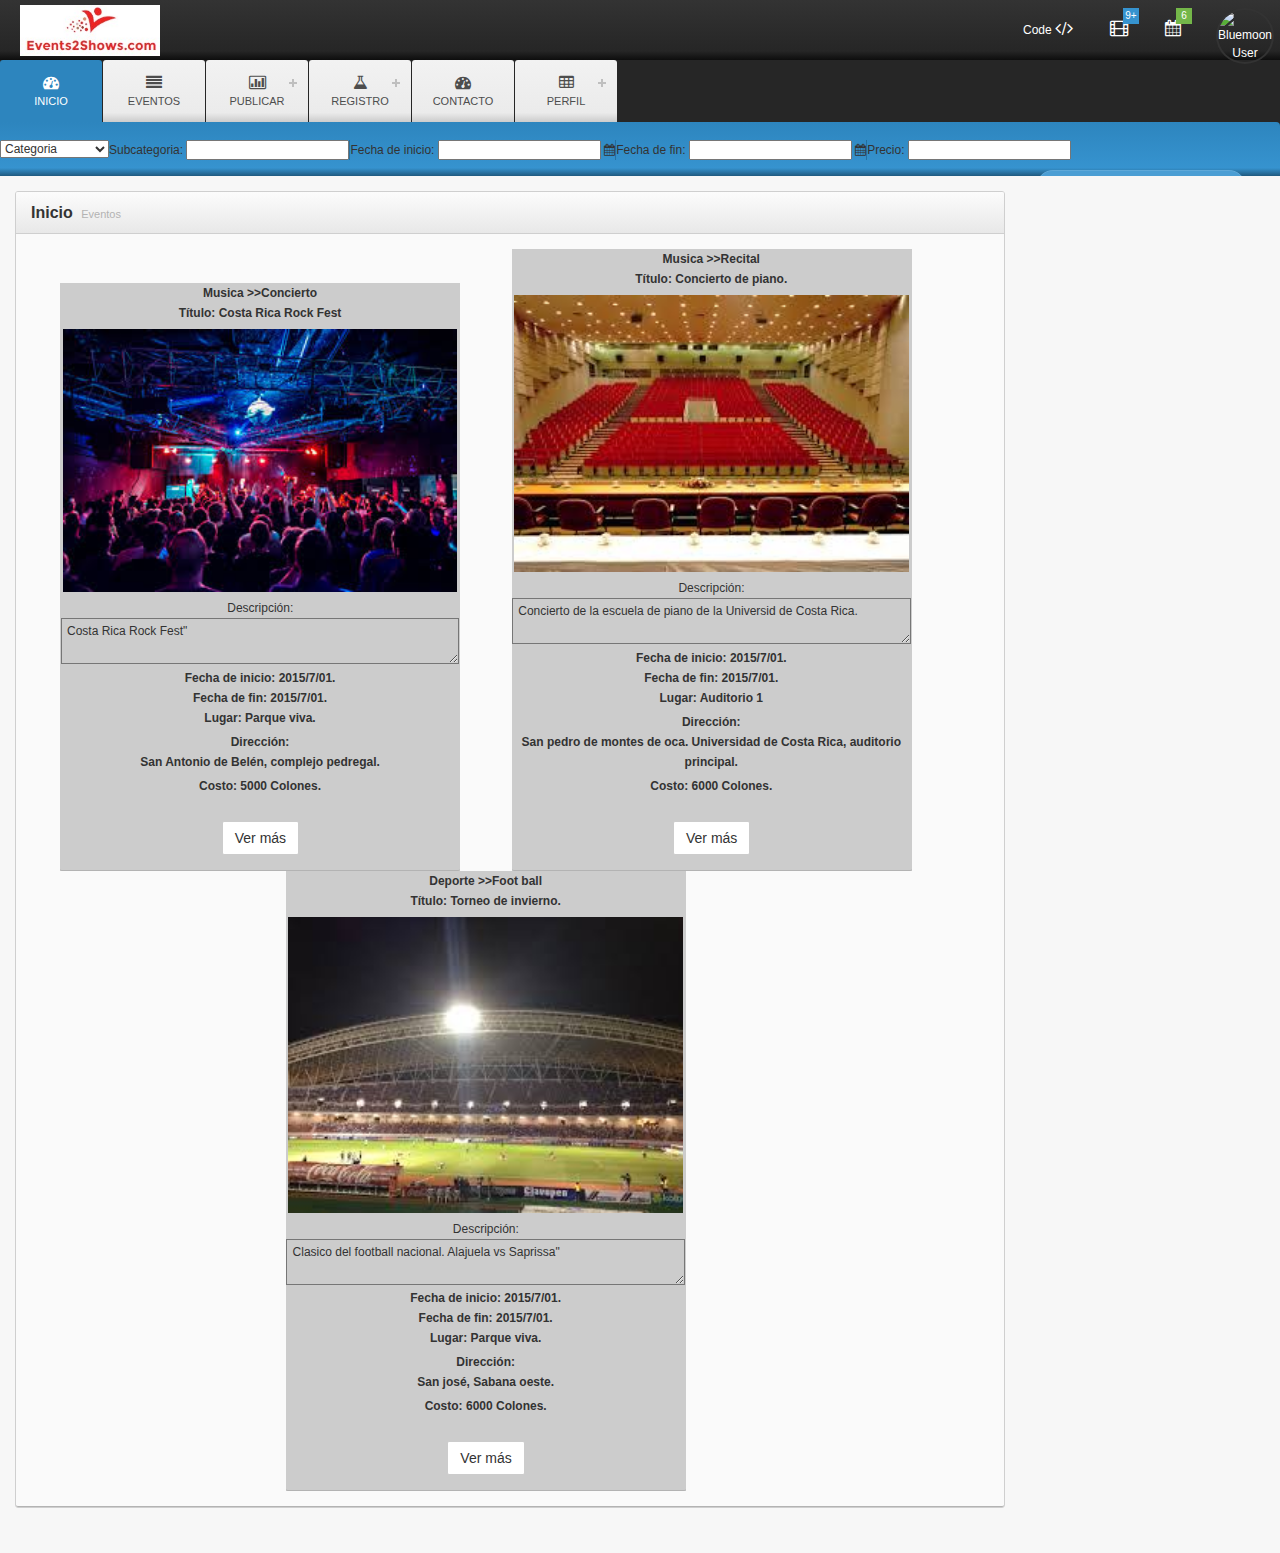
==== commit f2efa764: "regUsuario" ====
--- a/index.html
+++ b/index.html
@@ -210,7 +210,8 @@
                               <ul>
                                  <li><a href='#/regUsuario'>Registrar Usuario</a></li> 
                                 <li><a href='#/regEventos'>Registrar Eventos</a></li> 
-                                  <li><a href='#/modEventos'>Modificar Eventos</a></li>
+                                <li><a href='#/modUsuario'>Modificar Usuario</a></li> 
+                                <li><a href='#/modEventos'>Modificar Eventos</a></li>
                               </ul>
                 
                             </li>
@@ -292,8 +293,7 @@
     <script src="resources/js/regUsuario/regUsuario.js"></script>
     <script src="resources/js/modEventos/modEventos.js"></script>
     <script src="resources/js/listarEventos/listarEventos.js"></script>
-    <script src="resources/js/mostrarEvento/mostrarEvento.js"></script>
-    
+    <script src="resources/js/modUsuario/modUsuario.js"></script>
     <!--Tema-->
     <!-- Main Container end -->
 
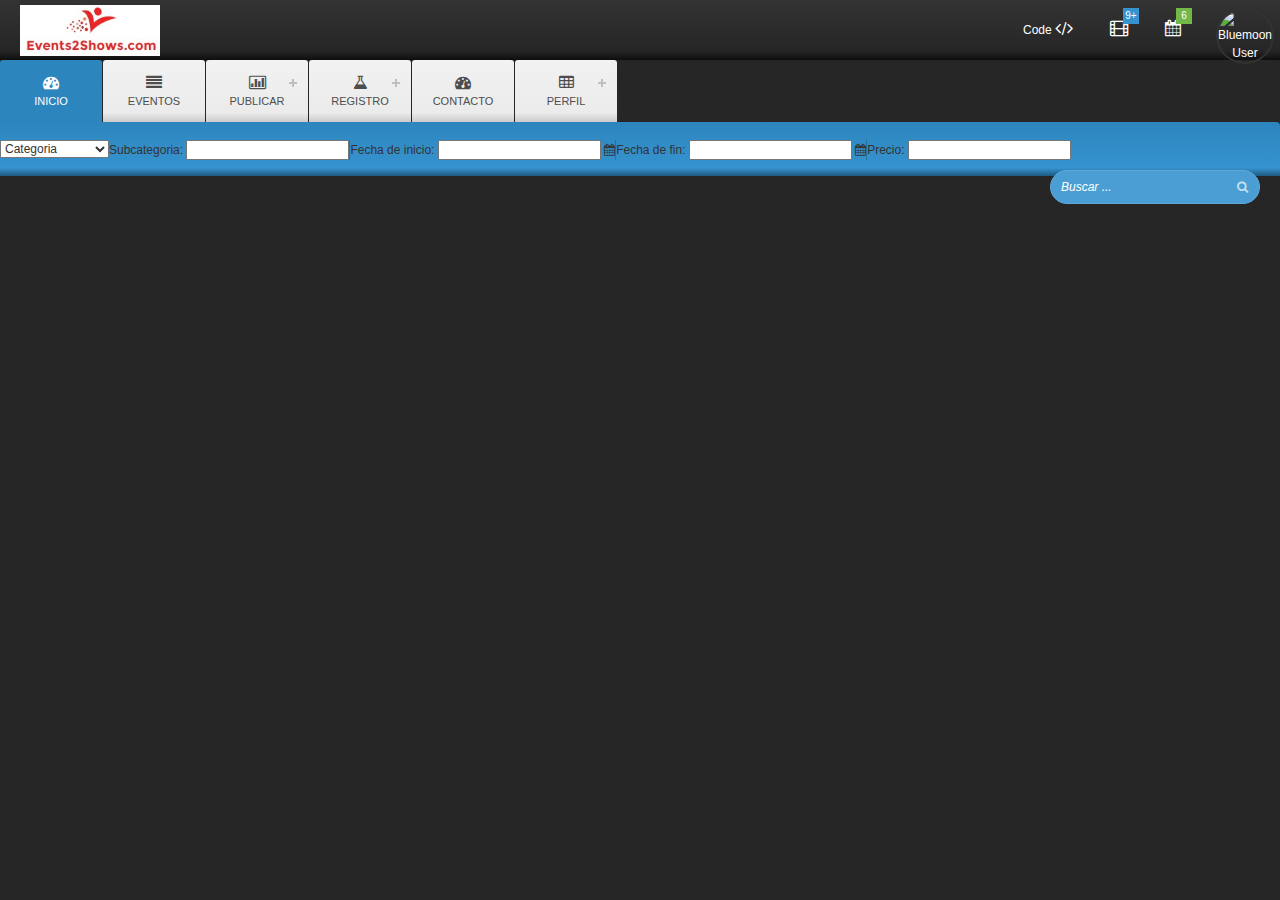
==== commit e3355aca: "Comit2" ====
--- a/index.html
+++ b/index.html
@@ -9,7 +9,8 @@
     <script src="resources/js/angular-1.3.15/angular.min.js"></script>
     <script src="resources/js/angular-1.3.15/angular-route.min.js"></script>
     <script src="resources/js/app.js"></script>
-    <link href="resources/css/index.css" rel="stylesheet">
+    
+    
     
     <!--Tema-->
     <link rel="shortcut icon" href="img/favicon.ico">
@@ -178,8 +179,8 @@
     </header>
     <!--End Header tema-->
     
-
-     <!--Menu-->
+    
+    <!--Menu-->
     
              <!-- Top Nav Start -->
                         <div id='cssmenu'>
@@ -191,7 +192,7 @@
                               </a>
                             </li>
                             <li>
-                              <a href="#/listaEventos">
+                              <a href="forms.html">
                                 <i class="fa fa-align-justify"></i>
                                 Eventos
                               </a>
@@ -200,7 +201,7 @@
                               <a href='#'><i class="fa fa-bar-chart-o"></i>Publicar</a>
                 
                               <ul>
-                                 <li><a href='#'>Publicar Evento</a></li>                                 
+                                 <li><a href='flot.html'>Publicar Evento</a></li>                                 
                               </ul>
                 
                             </li>
@@ -208,23 +209,43 @@
                               <a href='#'><i class="fa fa-flask"></i>Registro</a>
                 
                               <ul>
-                                 <li><a href='#/regUsuario'>Registrar Usuario</a></li> 
-                                <li><a href='#/regEventos'>Registrar Eventos</a></li> 
-                                <li><a href='#/modUsuario'>Modificar Usuario</a></li> 
-                                <li><a href='#/modEventos'>Modificar Eventos</a></li>
+                                 <li><a href='ui-elements.html'>Registrar Usuario</a></li>                                
                               </ul>
                 
                             </li>
                             <li class=''>
                               <a href='#'><i class="fa fa-dashboard"></i>Contacto</a>
-      
+                <!--
+                              <ul>
+                                <li><a href='#'>Blog</a>
+                                  <ul>
+                                    <li><a href='blog.html'>Blog</a></li>
+                                    <li><a href='blog-full-page.html'>Blog Full Page</a></li>
+                                  </ul>
+                                </li>
+                                <li><a href='edit-profile.html'>Edit Profile</a></li>
+                                <li><a href='invoice.html'>Invoice</a></li>
+                                <li><a href='default.html'>default</a></li>
+                                <li><a href='#'>Submenu</a>
+                                  <ul>
+                                    <li><a href='#'>Sub Product</a></li>
+                                    <li><a href='#'>Sub Product</a></li>
+                                    <li><a href='#'>Sub Product</a></li>
+                                  </ul>
+                                </li>
+                                <li><a href='login.html'>Login</a></li>
+                                <li><a href='help.html'>Help</a></li>
+                                <li><a href='404.html'>404</a></li>
+                                <li><a href='500.html'>500</a></li>
+                              </ul>
+                -->
                             </li>
                             <li class=''>
                               <a href='#'><i class="fa fa-table"></i>Perfil</a>
                 
                               <ul>
-                                 <li><a href='#'>Modificar mi Perfil</a></li>
-                                 <li><a href='#'>Cambiar mi Contraseña</a></li>                                 
+                                 <li><a href='tables.html'>Modificar mi Perfil</a></li>
+                                 <li><a href='pricing.html'>Cambiar mi Contraseña</a></li>                                 
                               </ul>
                 
                             </li>                            
@@ -276,7 +297,7 @@
                           </ul>
                               <div class="custom-search hidden-sm hidden-xs">
                               <input type="text" class="search-query" placeholder="Buscar ...">
-                              <a class="fa fa-search" href="#/listarEventos"></a>
+                              <i class="fa fa-search"></i>
                               </div>
                         </div>
         <!-- Sub Nav End -->
@@ -284,16 +305,18 @@
     <!---End Menu-->
     
     
+    
     <div id="content">
         <div ng-view></div>
     </div>
 
     <!--Registro de las dependencias -->
-    <script src="resources/js/regEventos/regEventos.js"></script>
-    <script src="resources/js/regUsuario/regUsuario.js"></script>
-    <script src="resources/js/modEventos/modEventos.js"></script>
-    <script src="resources/js/listarEventos/listarEventos.js"></script>
-    <script src="resources/js/modUsuario/modUsuario.js"></script>
+    <script src="resources/js/login/login.js"></script>
+    <script src="resources/js/pelicula/pelicula.js"></script>
+    <script src="resources/js/asiento/asiento.js"></script>
+	<script src="resources/js/resultados/resultados.js"></script>
+    
+    
     <!--Tema-->
     <!-- Main Container end -->
 
@@ -337,4 +360,4 @@
     </script>
     <!--Tema-->
 </body>
-</html>
+</html>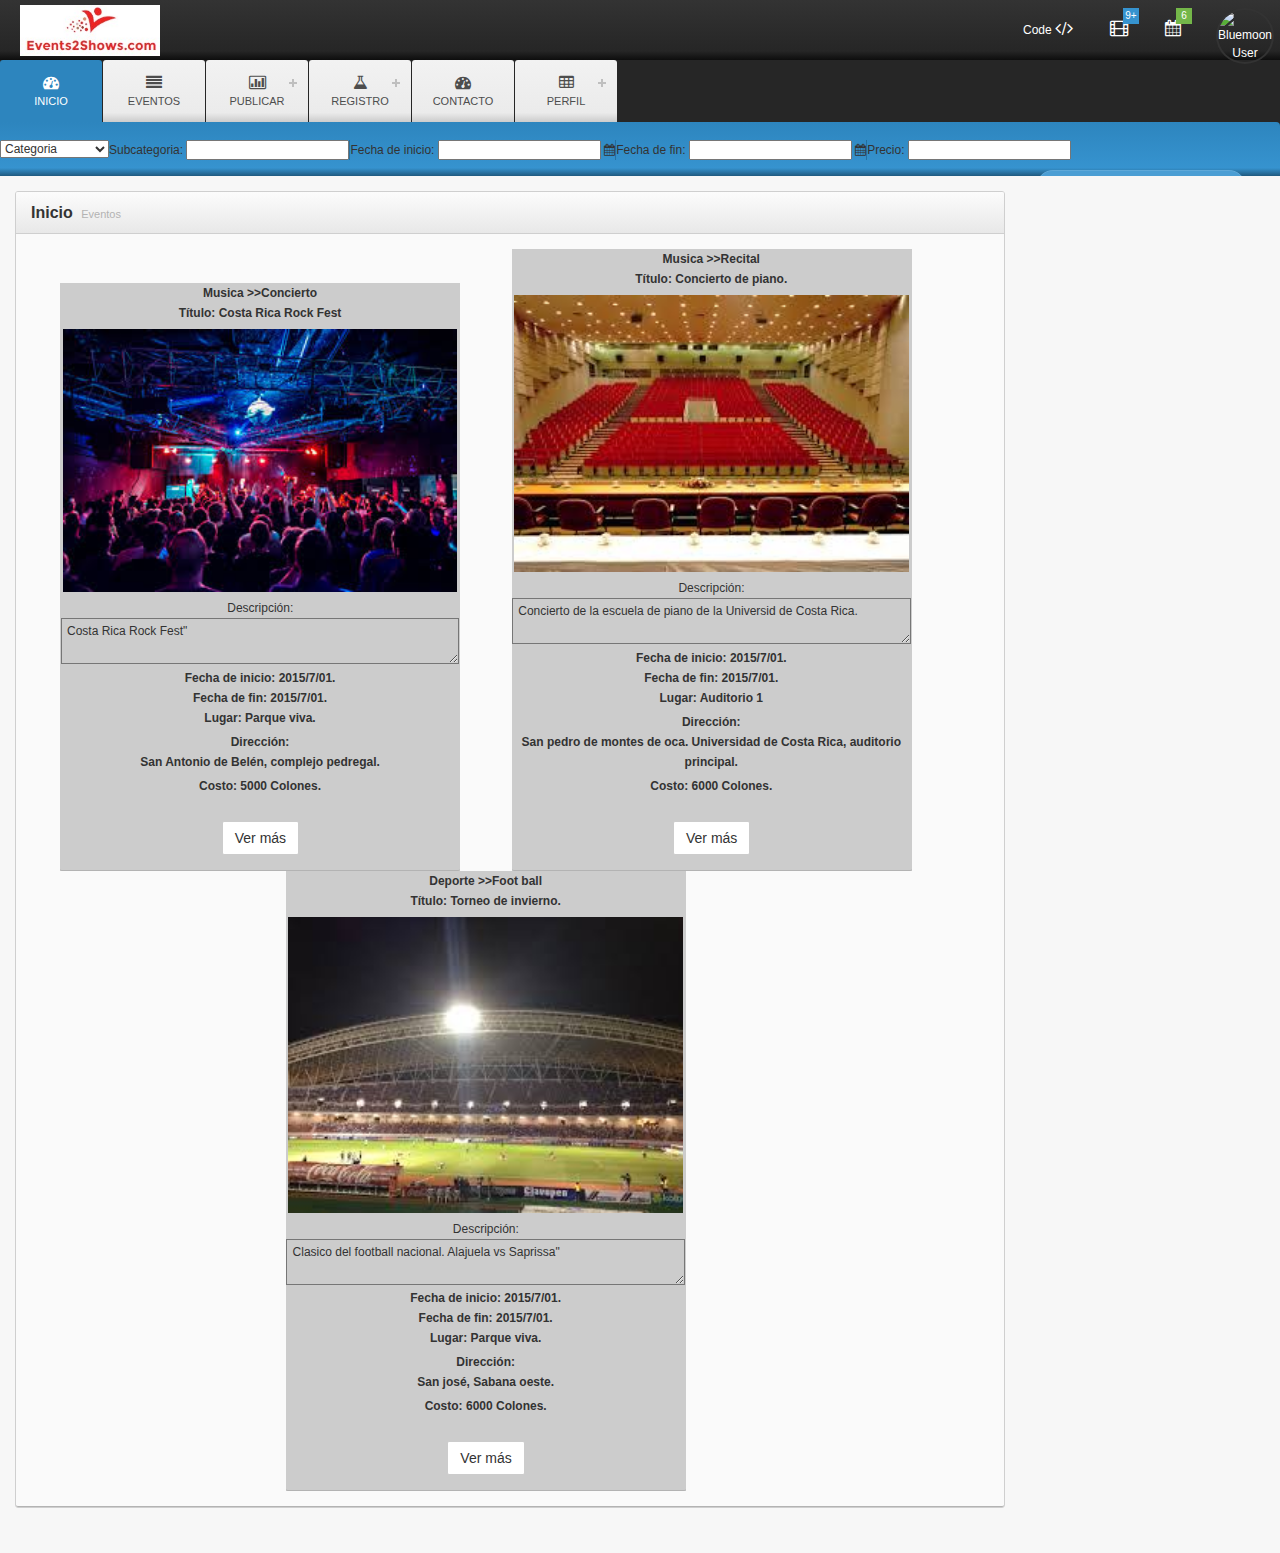
==== commit b544db23: "Merge remote-tracking branch 'origin/masterDEV-Carballo' into masterDEV-Barrett" ====
--- a/index.html
+++ b/index.html
@@ -9,8 +9,7 @@
     <script src="resources/js/angular-1.3.15/angular.min.js"></script>
     <script src="resources/js/angular-1.3.15/angular-route.min.js"></script>
     <script src="resources/js/app.js"></script>
-    
-    
+    <link href="resources/css/index.css" rel="stylesheet">
     
     <!--Tema-->
     <link rel="shortcut icon" href="img/favicon.ico">
@@ -18,6 +17,7 @@
     <link href="resources/css/bootstrap.min.css" rel="stylesheet">
     <link href="resources/css/new.css" rel="stylesheet"> 
     <link href="resources/css/charts-graphs.css" rel="stylesheet">
+    <link href="resources/css/blog.css" rel="stylesheet">
     <!-- Datepicker CSS -->
     <link rel="stylesheet" type="text/css" href="resources/css/datepicker.css">
 
@@ -179,8 +179,8 @@
     </header>
     <!--End Header tema-->
     
-    
-    <!--Menu-->
+
+     <!--Menu-->
     
              <!-- Top Nav Start -->
                         <div id='cssmenu'>
@@ -192,7 +192,7 @@
                               </a>
                             </li>
                             <li>
-                              <a href="forms.html">
+                              <a href="#/listaEventos">
                                 <i class="fa fa-align-justify"></i>
                                 Eventos
                               </a>
@@ -201,7 +201,7 @@
                               <a href='#'><i class="fa fa-bar-chart-o"></i>Publicar</a>
                 
                               <ul>
-                                 <li><a href='flot.html'>Publicar Evento</a></li>                                 
+                                 <li><a href='#'>Publicar Evento</a></li>                                 
                               </ul>
                 
                             </li>
@@ -209,43 +209,23 @@
                               <a href='#'><i class="fa fa-flask"></i>Registro</a>
                 
                               <ul>
-                                 <li><a href='ui-elements.html'>Registrar Usuario</a></li>                                
+                                 <li><a href='#/regUsuario'>Registrar Usuario</a></li> 
+                                <li><a href='#/regEventos'>Registrar Eventos</a></li> 
+                                <li><a href='#/modUsuario'>Modificar Usuario</a></li> 
+                                <li><a href='#/modEventos'>Modificar Eventos</a></li>
                               </ul>
                 
                             </li>
                             <li class=''>
                               <a href='#'><i class="fa fa-dashboard"></i>Contacto</a>
-                <!--
-                              <ul>
-                                <li><a href='#'>Blog</a>
-                                  <ul>
-                                    <li><a href='blog.html'>Blog</a></li>
-                                    <li><a href='blog-full-page.html'>Blog Full Page</a></li>
-                                  </ul>
-                                </li>
-                                <li><a href='edit-profile.html'>Edit Profile</a></li>
-                                <li><a href='invoice.html'>Invoice</a></li>
-                                <li><a href='default.html'>default</a></li>
-                                <li><a href='#'>Submenu</a>
-                                  <ul>
-                                    <li><a href='#'>Sub Product</a></li>
-                                    <li><a href='#'>Sub Product</a></li>
-                                    <li><a href='#'>Sub Product</a></li>
-                                  </ul>
-                                </li>
-                                <li><a href='login.html'>Login</a></li>
-                                <li><a href='help.html'>Help</a></li>
-                                <li><a href='404.html'>404</a></li>
-                                <li><a href='500.html'>500</a></li>
-                              </ul>
-                -->
+      
                             </li>
                             <li class=''>
                               <a href='#'><i class="fa fa-table"></i>Perfil</a>
                 
                               <ul>
-                                 <li><a href='tables.html'>Modificar mi Perfil</a></li>
-                                 <li><a href='pricing.html'>Cambiar mi Contraseña</a></li>                                 
+                                 <li><a href='#'>Modificar mi Perfil</a></li>
+                                 <li><a href='#'>Cambiar mi Contraseña</a></li>                                 
                               </ul>
                 
                             </li>                            
@@ -297,7 +277,7 @@
                           </ul>
                               <div class="custom-search hidden-sm hidden-xs">
                               <input type="text" class="search-query" placeholder="Buscar ...">
-                              <i class="fa fa-search"></i>
+                              <a class="fa fa-search" href="#/listarEventos"></a>
                               </div>
                         </div>
         <!-- Sub Nav End -->
@@ -305,18 +285,17 @@
     <!---End Menu-->
     
     
-    
     <div id="content">
         <div ng-view></div>
     </div>
 
     <!--Registro de las dependencias -->
-    <script src="resources/js/login/login.js"></script>
-    <script src="resources/js/pelicula/pelicula.js"></script>
-    <script src="resources/js/asiento/asiento.js"></script>
-	<script src="resources/js/resultados/resultados.js"></script>
-    
-    
+    <script src="resources/js/regEventos/regEventos.js"></script>
+    <script src="resources/js/regUsuario/regUsuario.js"></script>
+    <script src="resources/js/modEventos/modEventos.js"></script>
+    <script src="resources/js/listarEventos/listarEventos.js"></script>
+    <script src="resources/js/mostrarEvento/mostrarEvento.js"></script>
+    <script src="resources/js/modUsuario/modUsuario.js"></script>
     <!--Tema-->
     <!-- Main Container end -->
 
@@ -360,4 +339,4 @@
     </script>
     <!--Tema-->
 </body>
-</html>+</html>
--- a/resources/css/index.css
+++ b/resources/css/index.css
@@ -0,0 +1,60 @@
+#eventBox1{
+	display: inline-block;
+	position:relative;
+	background: #CCC;
+	width: 400px;
+	margin-right: 5%;
+	margin-left; 0%;	
+}
+#eventBox1 ul{
+	display: inline-block;
+	position:relative;
+	background:none;
+	width: 99.9%;
+	min-height: 400px;
+	height: auto;
+	margin:0%;	
+}
+#eventBox1 ul li{
+	display:block;
+	position:relative;
+	background:none;
+	width: 99.9%;
+	height: auto;
+	margin:0% 0% 1% 0%;
+	padding: 0px;
+	float:left;
+}
+
+#eventBox1 ul li p{
+	display: inline;
+	position:relative;
+	background:none;
+	width: 99.9%;
+	height: auto;
+	margin:0% 0% 0% 0%;
+	float:left;
+	font-weight: bold;
+		padding: 0px;
+}
+
+#eventBox1 ul li textarea{
+	display: inline-block;
+	position:relative;
+	background:none;
+	width: 99.9%;
+	height: auto;
+	margin:0% 0% 0% 0%;
+	float:left;
+	padding: 2px;
+}
+#eventBox1 ul li img{
+	display: inline-block;
+	position:relative;
+	background:none;
+	width: 99.9%;
+	height: auto;
+	margin:0% 0% 0% 0%;
+	float:left;
+	padding: 2px;
+}--- a/resources/css/blog.css
+++ b/resources/css/blog.css
@@ -0,0 +1,107 @@
+.blog-container h1{
+	margin: 40px auto 30px auto;
+	text-align: center;
+	font-weight: 100;
+	line-height: 60px;
+	font-size: 4em;
+}
+
+.blog-wrapper{
+	margin-bottom: 30px;
+	text-align: center;
+}
+.blog-wrapper img.blog-image{
+	max-height: 480px;
+	border-radius: 4px 4px 0 0;
+	border: 1px solid #dddddd;
+	border-bottom: 0;
+}
+.blog-wrapper .blog-body{
+	padding: 25px;
+	background: #fff;
+	border: 1px solid #dddddd;
+	border-top: 0;
+	position: relative;
+}
+.blog-wrapper .blog-body .blog-type{
+	position: absolute;
+	right: 25px;
+	top: 20px;
+	border: 1px solid #ccc;
+	border-radius: 30px;
+	padding: 5px 20px;
+	line-height: 18px;
+	text-align: center;
+	vertical-align: middle;
+}
+.blog-wrapper .blog-body .blog-type i{
+	color: #999;
+	font-size: 18px;
+	vertical-align: middle;
+}
+.blog-wrapper .date{
+	font-size: 12px;
+	color: #999999;
+	margin-bottom: 15px;
+}
+.blog-wrapper .blog-title{
+	font-size: 20px;
+	color: #333333;
+	margin-bottom: 15px;
+}
+.blog-wrapper p.blog-info{
+	font-size: 12px;
+	margin-bottom: 30px;
+	color: #333333;
+	line-height: 24px;
+}
+.blog-wrapper p.blog-info-lg{
+	font-size: 18px;
+	margin-bottom: 30px;
+	color: #333333;
+	line-height: 32px;
+}
+.blog-wrapper a.blog-btn{
+	padding: 15px 40px;
+	margin-bottom: 10px;
+	color: #333;
+	background: #eeeeee;
+	font-size: 13px;
+	text-align: center;
+	text-transform: uppercase;
+	border-radius: 30px;
+}
+.blog-wrapper a.blog-btn:hover{
+	background: #ddd;
+}
+.blog-wrapper a.blog-btn i{
+	margin-right: 5px;
+	font-size: 14px;
+}
+
+
+.writtern-by{
+	margin: 50px auto 80px auto;
+	width: 190px;
+}
+.writtern-by img.writer{
+	width: 60px;
+	height: 60px;
+	-webkit-border-radius: 50px;
+	-moz-border-radius: 50px;
+	border-radius: 50px;
+	float: left;
+	margin-right: 10px;
+}
+.writtern-by .writer-info{
+	text-align: left;
+	margin-top: 8px;
+	margin-left: 70px;
+	font-size: 12px;
+	color: #333;
+}
+.writtern-by .writer-info h4{
+	font-size: 16px;
+	font-weight: 500;
+	margin: 0 0 5px 0;
+}
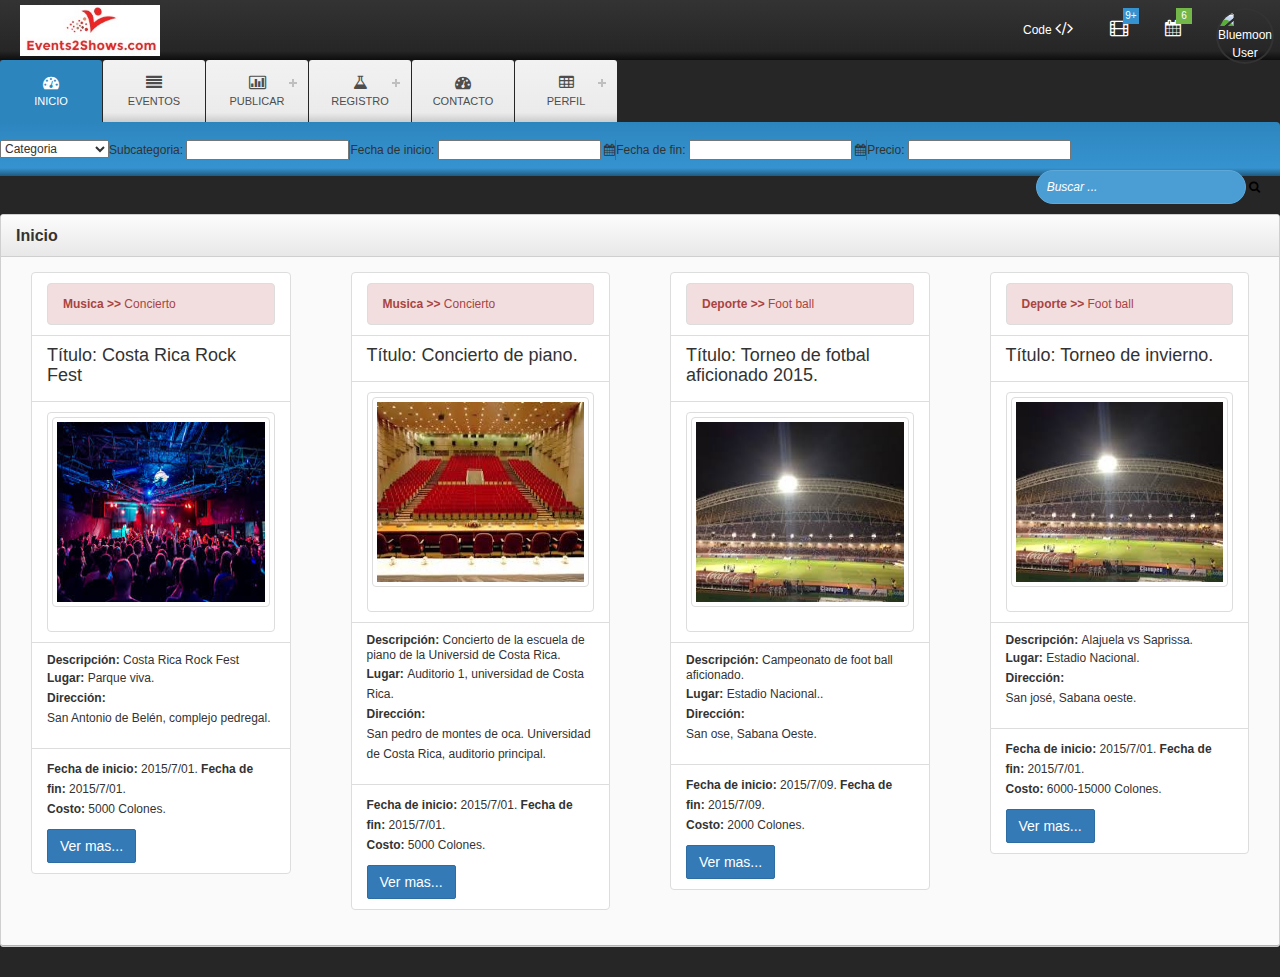
==== commit 6fc5fab6: "Cambios a modificar Evento y registrar Evento" ====
--- a/index.html
+++ b/index.html
@@ -198,10 +198,10 @@
                               </a>
                             </li>
                             <li class=''>
-                              <a href='#'><i class="fa fa-bar-chart-o"></i>Publicar</a>
+                              <a href='#/regEventos'><i class="fa fa-bar-chart-o"></i>Publicar</a>
                 
                               <ul>
-                                 <li><a href='#'>Publicar Evento</a></li>                                 
+                                 <li><a href='#/regEventos'>Publicar Evento</a></li>                                 
                               </ul>
                 
                             </li>
